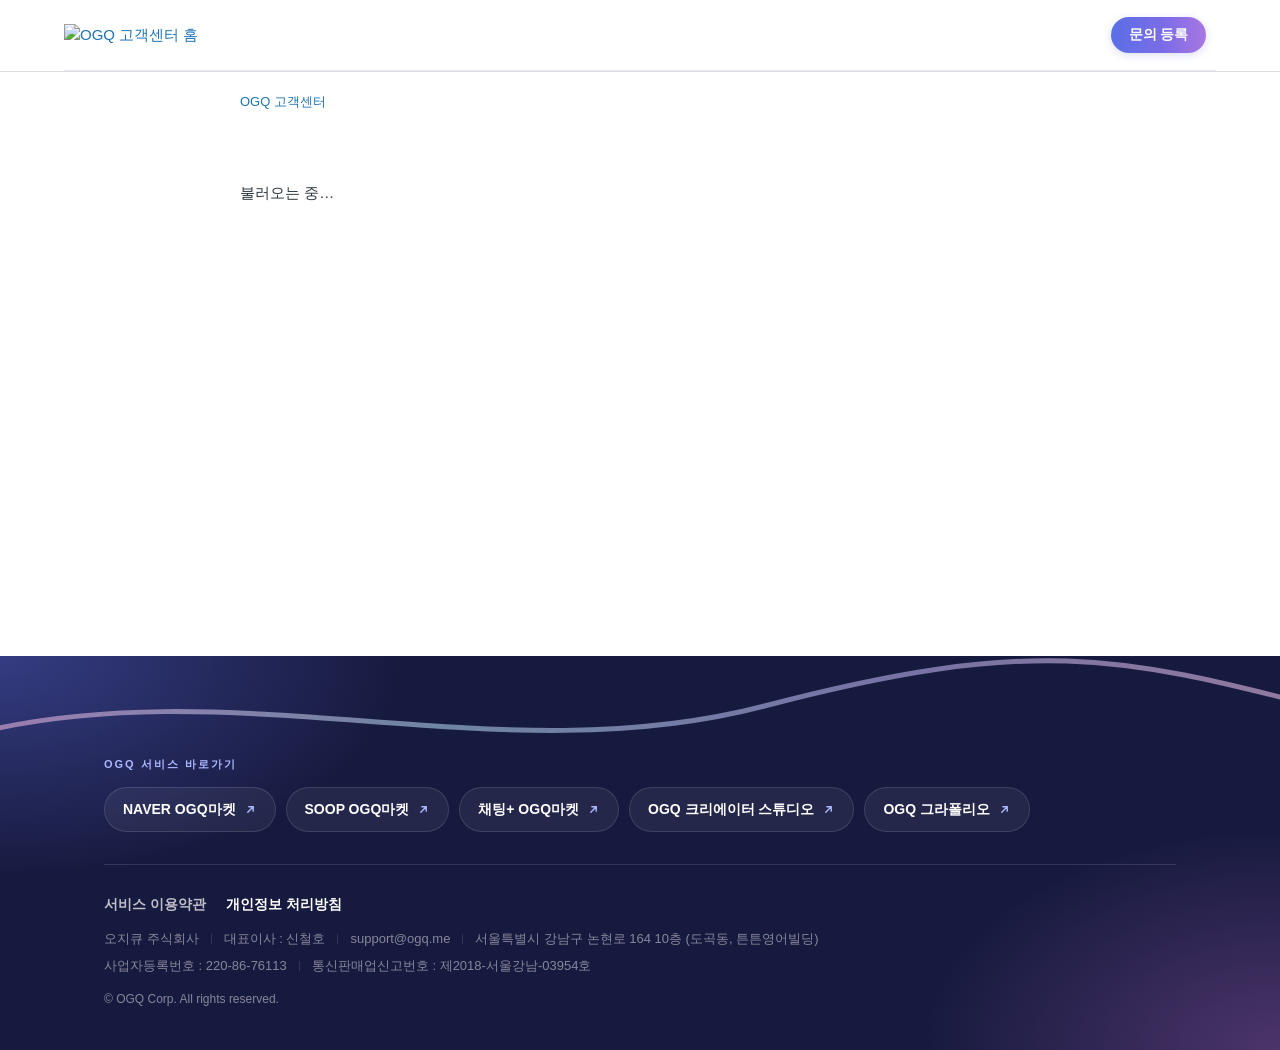
==== article.html @ b7482450 "문의 등록 버튼: 검은 테두리 제거, 로고 색 그라데이션 버튼으로" ====
<!doctype html>
<html dir="ltr" lang="ko">
<head>
<meta charset="utf-8">
<meta name="viewport" content="width=device-width, initial-scale=1.0">
<title>문서 – OGQ 고객센터</title>
<link rel="icon" type="image/png" href="assets/img/01K6CZ4G9TE6RBP58HR6H0S4BN.png">
<link rel="stylesheet" href="https://cdn.jsdelivr.net/gh/orioncactus/pretendard@v1.3.9/dist/web/variable/pretendardvariable.min.css">
<link rel="stylesheet" href="assets/theme.css?v=20261019a">
<link rel="stylesheet" href="assets/site.css">
</head>
<body class="" data-page="article">
<a class="skip-navigation" tabindex="1" href="#main-content">주 콘텐츠로 건너뛰기</a>
<header class="header">
  <div class="logo">
    <a title="홈" href="./">
      <img src="assets/img/ogq-logo-brand.png" alt="OGQ 고객센터 홈" />
      
    </a>
  </div>

  <div class="nav-wrapper-desktop">
    <nav class="user-nav" id="user-nav" aria-label="사용자 탐색">
      <ul class="user-nav-list"> <li></li> <li><a class="submit-a-request" href="request">문의 등록</a></li>
        
      </ul>
    </nav>
    
  </div>

  <div class="nav-wrapper-mobile">
    <button class="menu-button-mobile" aria-controls="user-nav-mobile" aria-expanded="false" aria-label="탐색 메뉴 토글">
      
      <svg xmlns="http://www.w3.org/2000/svg" width="16" height="16" focusable="false" viewBox="0 0 16 16" class="icon-menu">
        <path fill="none" stroke="currentColor" stroke-linecap="round" d="M1.5 3.5h13m-13 4h13m-13 4h13"/>
      </svg>
    </button>
    <nav class="menu-list-mobile" id="user-nav-mobile" aria-expanded="false">
      <ul class="menu-list-mobile-items"> <li class="item"><a class="submit-a-request" href="request">문의 등록</a></li> <li class="item"></li> <li class="nav-divider"></li>
        
      </ul>
    </nav>
  </div>

</header>
<main role="main">
<div class="container-divider"></div>
<div class="container">
<div class="sub-nav">
<nav aria-label="이동 경로"><ol class="breadcrumbs" id="crumbs"><li><a href="./">OGQ 고객센터</a></li></ol></nav>
</div>
<div class="article-container" id="article-container"><p class="kb-loading">불러오는 중…</p></div>
</div>
</main>
<footer class="footer ogq-foot">
  <svg class="ogq-foot__ribbon" viewBox="0 0 1440 120" preserveAspectRatio="none" aria-hidden="true">
    <defs>
      <linearGradient id="ogqFootIri" x1="0" y1="0" x2="1" y2="0">
        <stop offset="0" stop-color="#F6B8E0"></stop><stop offset=".35" stop-color="#B7DDF8"></stop>
        <stop offset=".7" stop-color="#C6BCF7"></stop><stop offset="1" stop-color="#F8C9EC"></stop>
      </linearGradient>
    </defs>
    <path d="M-40 80 C 260 10, 560 120, 860 50 S 1260 0, 1480 50" stroke="url(#ogqFootIri)" stroke-width="5" fill="none" stroke-linecap="round" opacity=".55"></path>
  </svg>
  <div class="footer-inner ogq-foot__inner">
    <div class="ogq-service-links ogq-foot__services">
      <p class="ogq-foot__label">OGQ 서비스 바로가기</p>
      <div class="ogq-links-list ogq-foot__chips">
        <a href="https://ogqmarket.naver.com/" target="_blank" rel="noopener">NAVER OGQ마켓<svg width="13" height="13" viewBox="0 0 24 24" fill="none" stroke="#AEB8FF" stroke-width="2.6" stroke-linecap="round" aria-hidden="true"><path d="M7 17L17 7M9 7h8v8"></path></svg></a>
        <a href="https://ogqmarket.sooplive.co.kr/" target="_blank" rel="noopener">SOOP OGQ마켓<svg width="13" height="13" viewBox="0 0 24 24" fill="none" stroke="#AEB8FF" stroke-width="2.6" stroke-linecap="round" aria-hidden="true"><path d="M7 17L17 7M9 7h8v8"></path></svg></a>
        <a href="https://chattingplus.ogq.me/" target="_blank" rel="noopener">채팅+ OGQ마켓<svg width="13" height="13" viewBox="0 0 24 24" fill="none" stroke="#AEB8FF" stroke-width="2.6" stroke-linecap="round" aria-hidden="true"><path d="M7 17L17 7M9 7h8v8"></path></svg></a>
        <a href="https://creators.ogq.me/" target="_blank" rel="noopener">OGQ 크리에이터 스튜디오<svg width="13" height="13" viewBox="0 0 24 24" fill="none" stroke="#AEB8FF" stroke-width="2.6" stroke-linecap="round" aria-hidden="true"><path d="M7 17L17 7M9 7h8v8"></path></svg></a>
        <a href="https://grafolio.ogq.me/" target="_blank" rel="noopener">OGQ 그라폴리오<svg width="13" height="13" viewBox="0 0 24 24" fill="none" stroke="#AEB8FF" stroke-width="2.6" stroke-linecap="round" aria-hidden="true"><path d="M7 17L17 7M9 7h8v8"></path></svg></a>
      </div>
    </div>
    <div class="ogq-company-info ogq-foot__bottom">
      <p class="ogq-policy-links ogq-foot__policy">
        <a href="category?id=62046929577753">서비스 이용약관</a>
        <a href="section?id=62047025291673"><b>개인정보 처리방침</b></a>
      </p>
      <ul class="ogq-foot__info">
        <li>오지큐 주식회사</li>
        <li>대표이사 : 신철호</li>
        <li>support@ogq.me</li>
        <li>서울특별시 강남구 논현로 164 10층 (도곡동, 튼튼영어빌딩)</li>
      </ul>
      <ul class="ogq-foot__info">
        <li>사업자등록번호 : 220-86-76113</li>
        <li>통신판매업신고번호 : 제2018-서울강남-03954호</li>
      </ul>
      <p class="ogq-foot__copy">© OGQ Corp. All rights reserved.</p>
    </div>
  </div>
</footer>

  
<div class="scroll-to-top" aria-label="맨 위로 이동"><svg viewBox="0 0 24 24"><path d="M12 4l-8 8h6v8h4v-8h6l-8-8z"/></svg></div>
<script src="config.js"></script>
<script src="assets/app.js?v=20261015b"></script>
</body>
</html>
---- assets/theme.css ----
/* OGQ 고객센터 테마 — 젠데스크 Copenhagen 테마 + OGQ 커스터마이징 (supportogq.zendesk.com 에서 옮김) */
@charset "UTF-8";
/***** Normalize.css *****/
/*! normalize.css v8.0.1 | MIT License | github.com/necolas/normalize.css */
html {
  line-height: 1.15;
  -webkit-text-size-adjust: 100%;
}

body {
  margin: 0;
}

main {
  display: block;
}

h1 {
  font-size: 2em;
  margin: 0.67em 0;
}

hr {
  box-sizing: content-box;
  height: 0;
  overflow: visible;
}

pre {
  font-family: monospace, monospace;
  font-size: 1em;
}

a {
  background-color: transparent;
}

abbr[title] {
  border-bottom: none;
  text-decoration: underline;
  text-decoration: underline dotted;
}

b,
strong {
  font-weight: bolder;
}

code,
kbd,
samp {
  font-family: monospace, monospace;
  font-size: 1em;
}

small {
  font-size: 80%;
}

sub,
sup {
  font-size: 75%;
  line-height: 0;
  position: relative;
  vertical-align: baseline;
}

sub {
  bottom: -0.25em;
}

sup {
  top: -0.5em;
}

img {
  border-style: none;
}

button,
input,
optgroup,
select,
textarea {
  font-family: inherit;
  font-size: 100%;
  line-height: 1.15;
  margin: 0;
}

button,
input {
  overflow: visible;
}

button,
select {
  text-transform: none;
}

button,
[type=button],
[type=reset],
[type=submit] {
  -webkit-appearance: button;
}

button::-moz-focus-inner,
[type=button]::-moz-focus-inner,
[type=reset]::-moz-focus-inner,
[type=submit]::-moz-focus-inner {
  border-style: none;
  padding: 0;
}

button:-moz-focusring,
[type=button]:-moz-focusring,
[type=reset]:-moz-focusring,
[type=submit]:-moz-focusring {
  outline: 1px dotted ButtonText;
}

fieldset {
  padding: 0.35em 0.75em 0.625em;
}

legend {
  box-sizing: border-box;
  color: inherit;
  display: table;
  max-width: 100%;
  padding: 0;
  white-space: normal;
}

progress {
  vertical-align: baseline;
}

textarea {
  overflow: auto;
}

[type=checkbox],
[type=radio] {
  box-sizing: border-box;
  padding: 0;
}

[type=number]::-webkit-inner-spin-button,
[type=number]::-webkit-outer-spin-button {
  height: auto;
}

[type=search] {
  -webkit-appearance: textfield;
  outline-offset: -2px;
}

[type=search]::-webkit-search-decoration {
  -webkit-appearance: none;
}

::-webkit-file-upload-button {
  -webkit-appearance: button;
  font: inherit;
}

details {
  display: block;
}

summary {
  display: list-item;
}

template {
  display: none;
}

[hidden] {
  display: none;
}

/***** Base *****/
* {
  box-sizing: border-box;
}

body {
  background-color: #FFFFFF;
  color: #2F3941;
  font-family: -apple-system, BlinkMacSystemFont, 'Segoe UI', Helvetica, Arial, sans-serif;
  font-size: 15px;
  line-height: 1.5;
  -webkit-font-smoothing: antialiased;
}
@media (min-width: 1024px) {
  body > main {
    min-height: 65vh;
  }
}

h1,
h2,
h3,
h4,
h5,
h6 {
  font-family: -apple-system, BlinkMacSystemFont, 'Segoe UI', Helvetica, Arial, sans-serif;
  margin-top: 0;
}

h1 {
  font-size: 32px;
}

h2 {
  font-size: 22px;
}

h3 {
  font-size: 18px;
  font-weight: 600;
}

h4 {
  font-size: 16px;
}

a {
  color: #1F73B7;
  text-decoration: none;
}
a:visited {
  color: #9358B0;
}
a:hover, a:active, a:focus {
  text-decoration: underline;
}

.hbs-form input,
.hbs-form textarea, .search input,
.search textarea {
  color: #000;
  font-size: 14px;
}
.hbs-form input, .search input {
  max-width: 100%;
  box-sizing: border-box;
  transition: border 0.12s ease-in-out;
  /* We use the :where selector to not increase the specificity of the selector */
}
.hbs-form input:where(:not([type=checkbox])), .search input:where(:not([type=checkbox])) {
  outline: none;
}
.hbs-form input:where(:not([type=checkbox])):focus, .search input:where(:not([type=checkbox])):focus {
  border: 1px solid #17494D;
}
.hbs-form input[disabled], .search input[disabled] {
  background-color: #ddd;
}
.hbs-form select, .search select {
  -webkit-appearance: none;
  -moz-appearance: none;
  background: url("data:image/svg+xml,%3C%3Fxml version='1.0' encoding='UTF-8'%3F%3E%3Csvg xmlns='http://www.w3.org/2000/svg' width='10' height='6' viewBox='0 0 10 6'%3E%3Cpath fill='%23CCC' d='M0 0h10L5 6 0 0z'/%3E%3C/svg%3E%0A") no-repeat #fff;
  background-position: right 10px center;
  border: 1px solid #87929D;
  border-radius: 4px;
  padding: 8px 30px 8px 10px;
  outline: none;
  color: #555;
  width: 100%;
}
.hbs-form select:focus, .search select:focus {
  border: 1px solid #17494D;
}
.hbs-form select::-ms-expand, .search select::-ms-expand {
  display: none;
}
.hbs-form textarea, .search textarea {
  border: 1px solid #87929D;
  border-radius: 2px;
  resize: vertical;
  width: 100%;
  outline: none;
  padding: 10px;
}
.hbs-form textarea:focus, .search textarea:focus {
  border: 1px solid #17494D;
}

.container {
  max-width: 1160px;
  margin: 0 auto;
  padding: 0 5%;
}
@media (min-width: 1160px) {
  .container {
    padding: 0;
    width: 90%;
  }
}

.container-divider {
  border-top: 1px solid #ddd;
  margin-bottom: 20px;
}

ul {
  list-style: none;
  margin: 0;
  padding: 0;
}

.error-page {
  max-width: 1160px;
  margin: 0 auto;
  padding: 0 5%;
}
@media (min-width: 1160px) {
  .error-page {
    padding: 0;
    width: 90%;
  }
}

.visibility-hidden {
  border: 0;
  clip: rect(0 0 0 0);
  -webkit-clip-path: inset(50%);
  clip-path: inset(50%);
  height: 1px;
  margin: -1px;
  overflow: hidden;
  padding: 0;
  position: absolute;
  width: 1px;
  white-space: nowrap;
}

/***** Buttons *****/
.button, .pagination-next-link, .pagination-prev-link, .pagination-first-link, .pagination-last-link, .subscriptions-subscribe button, .requests-table-toolbar .organization-subscribe button, .community-follow button, .article-subscribe button, .section-subscribe button, .split-button button {
  background-color: transparent;
  border: 1px solid #17494D;
  border-radius: 4px;
  color: #17494D;
  cursor: pointer;
  display: inline-block;
  font-size: 12px;
  line-height: 2.34;
  margin: 0;
  padding: 0 20px;
  text-align: center;
  transition: background-color 0.12s ease-in-out, border-color 0.12s ease-in-out, color 0.15s ease-in-out;
  user-select: none;
  white-space: nowrap;
  width: 100%;
  -webkit-touch-callout: none;
}
@media (min-width: 768px) {
  .button, .pagination-next-link, .pagination-prev-link, .pagination-first-link, .pagination-last-link, .subscriptions-subscribe button, .requests-table-toolbar .organization-subscribe button, .community-follow button, .article-subscribe button, .section-subscribe button, .split-button button {
    width: auto;
  }
}
.button:visited, .pagination-next-link:visited, .pagination-prev-link:visited, .pagination-first-link:visited, .pagination-last-link:visited, .subscriptions-subscribe button:visited, .requests-table-toolbar .organization-subscribe button:visited, .community-follow button:visited, .article-subscribe button:visited, .section-subscribe button:visited, .split-button button:visited {
  color: #17494D;
}
.button:hover, .pagination-next-link:hover, .pagination-prev-link:hover, .pagination-first-link:hover, .pagination-last-link:hover, .subscriptions-subscribe button:hover, .requests-table-toolbar .organization-subscribe button:hover, .community-follow button:hover, .article-subscribe button:hover, .section-subscribe button:hover, .split-button button:hover, .button:active, .pagination-next-link:active, .pagination-prev-link:active, .pagination-first-link:active, .pagination-last-link:active, .subscriptions-subscribe button:active, .requests-table-toolbar .organization-subscribe button:active, .community-follow button:active, .article-subscribe button:active, .section-subscribe button:active, .split-button button:active, .button:focus, .pagination-next-link:focus, .pagination-prev-link:focus, .pagination-first-link:focus, .pagination-last-link:focus, .subscriptions-subscribe button:focus, .requests-table-toolbar .organization-subscribe button:focus, .community-follow button:focus, .article-subscribe button:focus, .section-subscribe button:focus, .split-button button:focus, .button.button-primary, .button-primary.pagination-next-link, .button-primary.pagination-prev-link, .button-primary.pagination-first-link, .button-primary.pagination-last-link, .subscriptions-subscribe button.button-primary, .subscriptions-subscribe button[data-selected=true], .requests-table-toolbar .organization-subscribe button.button-primary, .requests-table-toolbar .organization-subscribe button[data-selected=true], .community-follow button.button-primary, .article-subscribe button.button-primary, .article-subscribe button[data-selected=true], .section-subscribe button.button-primary, .section-subscribe button[data-selected=true], .split-button button.button-primary {
  background-color: #17494D;
  color: #FFFFFF;
  text-decoration: none;
}
.button.button-primary:hover, .button-primary.pagination-next-link:hover, .button-primary.pagination-prev-link:hover, .button-primary.pagination-first-link:hover, .button-primary.pagination-last-link:hover, .subscriptions-subscribe button.button-primary:hover, .subscriptions-subscribe button[data-selected=true]:hover, .requests-table-toolbar .organization-subscribe button.button-primary:hover, .requests-table-toolbar .organization-subscribe button[data-selected=true]:hover, .community-follow button.button-primary:hover, .article-subscribe button.button-primary:hover, .article-subscribe button[data-selected=true]:hover, .section-subscribe button.button-primary:hover, .section-subscribe button[data-selected=true]:hover, .split-button button:hover, .button.button-primary:focus, .button-primary.pagination-next-link:focus, .button-primary.pagination-prev-link:focus, .button-primary.pagination-first-link:focus, .button-primary.pagination-last-link:focus, .subscriptions-subscribe button.button-primary:focus, .subscriptions-subscribe button[data-selected=true]:focus, .requests-table-toolbar .organization-subscribe button.button-primary:focus, .requests-table-toolbar .organization-subscribe button[data-selected=true]:focus, .community-follow button.button-primary:focus, .article-subscribe button.button-primary:focus, .article-subscribe button[data-selected=true]:focus, .section-subscribe button.button-primary:focus, .section-subscribe button[data-selected=true]:focus, .split-button button.button-primary:focus, .button.button-primary:active, .button-primary.pagination-next-link:active, .button-primary.pagination-prev-link:active, .button-primary.pagination-first-link:active, .button-primary.pagination-last-link:active, .subscriptions-subscribe button.button-primary:active, .subscriptions-subscribe button[data-selected=true]:active, .requests-table-toolbar .organization-subscribe button.button-primary:active, .requests-table-toolbar .organization-subscribe button[data-selected=true]:active, .community-follow button.button-primary:active, .article-subscribe button.button-primary:active, .article-subscribe button[data-selected=true]:active, .section-subscribe button.button-primary:active, .section-subscribe button[data-selected=true]:active, .split-button button.button-primary:active {
  background-color: #000;
  border-color: #000;
}
.button[data-disabled], [data-disabled].pagination-next-link, [data-disabled].pagination-prev-link, [data-disabled].pagination-first-link, [data-disabled].pagination-last-link, .subscriptions-subscribe button[data-disabled], .requests-table-toolbar .organization-subscribe button[data-disabled], .community-follow button[data-disabled], .article-subscribe button[data-disabled], .section-subscribe button[data-disabled], .split-button button[data-disabled] {
  cursor: default;
}

.button-large, .hbs-form input[type=submit] {
  cursor: pointer;
  background-color: #17494D;
  border: 0;
  border-radius: 4px;
  color: #FFFFFF;
  font-size: 14px;
  line-height: 2.72;
  min-width: 190px;
  padding: 0 1.9286em;
  width: 100%;
}
@media (min-width: 768px) {
  .button-large, .hbs-form input[type=submit] {
    width: auto;
  }
}
.button-large:visited, .hbs-form input[type=submit]:visited {
  color: #FFFFFF;
}
.button-large:hover, .button-large:active, .button-large:focus, .hbs-form input[type=submit]:hover, .hbs-form input[type=submit]:active, .hbs-form input[type=submit]:focus {
  background-color: #000;
}
.button-large[disabled], .hbs-form input[type=submit][disabled] {
  background-color: #ddd;
}

.button-secondary {
  color: #5a6d7c;
  border: 1px solid #87929D;
  background-color: transparent;
}
.button-secondary:visited {
  color: #5a6d7c;
}
.button-secondary:hover, .button-secondary:focus, .button-secondary:active {
  color: #2F3941;
  border: 1px solid #87929D;
  background-color: #f7f7f7;
}

/***** Split button *****/
.split-button {
  display: flex;
}

.split-button button {
  background-color: #17494D;
  border: 0;
  color: #FFFFFF;
  height: 32px;
  line-height: 16px;
  outline-color: #17494D;
}

[dir=rtl] .split-button button:not(:only-child):first-child {
  border-left: 1px solid #FFFFFF;
  border-top-left-radius: unset;
  border-bottom-left-radius: unset;
}
[dir=ltr] .split-button button:not(:only-child):first-child {
  border-right: 1px solid #FFFFFF;
  border-top-right-radius: unset;
  border-bottom-right-radius: unset;
}
.split-button button:not(:only-child):last-child {
  display: flex;
  justify-content: center;
  align-items: center;
  width: 26px;
  min-width: 26px;
  max-width: 26px;
  padding: 0;
}
[dir=rtl] .split-button button:not(:only-child):last-child {
  border-top-right-radius: unset;
  border-bottom-right-radius: unset;
}
[dir=ltr] .split-button button:not(:only-child):last-child {
  border-top-left-radius: unset;
  border-bottom-left-radius: unset;
}

/***** Tables *****/
.table {
  width: 100%;
  table-layout: fixed;
  border-collapse: collapse;
  border-spacing: 0;
}
@media (min-width: 768px) {
  .table {
    table-layout: auto;
  }
}
.table th,
.table th a {
  color: #5a6d7c;
  font-size: 13px;
  text-align: left;
}
[dir=rtl] .table th,
[dir=rtl] .table th a {
  text-align: right;
}
.table tr {
  border-bottom: 1px solid #ddd;
  display: block;
  padding: 20px 0;
}
@media (min-width: 768px) {
  .table tr {
    display: table-row;
  }
}
.table td {
  display: block;
}
@media (min-width: 768px) {
  .table td {
    display: table-cell;
  }
}
@media (min-width: 1024px) {
  .table td, .table th {
    padding: 20px 30px;
  }
}
@media (min-width: 768px) {
  .table td, .table th {
    padding: 10px 20px;
    height: 60px;
  }
}

/***** Forms *****/
.form {
  max-width: 650px;
}

.form-field ~ .form-field {
  margin-top: 25px;
}

.form-field label {
  display: block;
  font-size: 13px;
  margin-bottom: 5px;
}

.form-field input {
  border: 1px solid #87929D;
  border-radius: 4px;
  padding: 10px;
  width: 100%;
}
.form-field input:focus {
  border: 1px solid #17494D;
}

.form-field input[type=text] {
  border: 1px solid #87929D;
  border-radius: 4px;
}
.form-field input[type=text]:focus {
  border: 1px solid #17494D;
}

.form-field input[type=checkbox] {
  width: auto;
}

.form-field .nesty-input {
  border-radius: 4px;
  border: 1px solid #87929D;
  height: 40px;
  line-height: 40px;
  outline: none;
  vertical-align: middle;
}
.form-field .nesty-input:focus {
  border: 1px solid #17494D;
  text-decoration: none;
}

.form-field .hc-multiselect-toggle {
  border: 1px solid #87929D;
}

.form-field .hc-multiselect-toggle:focus {
  outline: none;
  border: 1px solid #17494D;
  text-decoration: none;
}

.form-field textarea {
  vertical-align: middle;
}

.form-field input[type=checkbox] + label {
  margin: 0 0 0 10px;
}

.form-field .optional {
  color: #5a6d7c;
  margin-left: 4px;
}

.form-field p {
  color: #5a6d7c;
  font-size: 12px;
  margin: 5px 0;
}

.form footer {
  margin-top: 40px;
  padding-top: 30px;
}

.form footer a {
  color: #5a6d7c;
  cursor: pointer;
  margin-right: 15px;
}

.form .suggestion-list {
  font-size: 13px;
  margin-top: 30px;
}
.form .suggestion-list label {
  border-bottom: 1px solid #ddd;
  display: block;
  padding-bottom: 5px;
}
.form .suggestion-list li {
  padding: 10px 0;
}
.form .suggestion-list li a:visited {
  color: #9358B0;
}

/***** Header *****/
.header {
  max-width: 1160px;
  margin: 0 auto;
  padding: 0 5%;
  position: relative;
  align-items: center;
  display: flex;
  height: 71px;
  justify-content: space-between;
}
@media (min-width: 1160px) {
  .header {
    padding: 0;
    width: 90%;
  }
}

.logo img {
  max-height: 37px;
  vertical-align: middle;
}

.logo span {
  margin: 0 10px;
  color: #17494D;
}

.logo a {
  display: inline-block;
}

.logo a:hover, .logo a:focus, .logo a:active {
  text-decoration: none;
}

.user-nav {
  display: inline-block;
  position: absolute;
  white-space: nowrap;
}
@media (min-width: 768px) {
  .user-nav {
    position: relative;
  }
}
.user-nav[aria-expanded=true] {
  background-color: #fff;
  box-shadow: 0 0 4px 0 rgba(0, 0, 0, 0.15), 0 4px 10px 0 rgba(0, 0, 0, 0.1);
  border: solid 1px #ddd;
  right: 0;
  left: 0;
  top: 71px;
  z-index: 1;
}
.user-nav[aria-expanded=true] > a {
  display: block;
  margin: 20px;
}
.user-nav[aria-expanded=true] > .user-nav-list li {
  display: block;
}
.user-nav[aria-expanded=true] > .user-nav-list a {
  display: block;
  margin: 20px;
}

.user-nav-list {
  display: block;
  list-style: none;
}
.user-nav-list > li {
  display: inline-block;
}

@media (max-width: 768px) {
  .nav-wrapper-desktop {
    display: none;
  }
}
@media (min-width: 768px) {
  .nav-wrapper-desktop {
    display: none;
  }
}
@media (min-width: 1024px) {
  .nav-wrapper-desktop {
    display: inline-block;
  }
}
.nav-wrapper-desktop a {
  border: 0;
  color: #1F73B7;
  display: none;
  font-size: 14px;
  padding: 0 20px 0 0;
  width: auto;
}
@media (min-width: 768px) {
  .nav-wrapper-desktop a {
    display: inline-block;
  }
}
[dir=rtl] .nav-wrapper-desktop a {
  padding: 0 0 0 20px;
}
.nav-wrapper-desktop a:hover, .nav-wrapper-desktop a:focus, .nav-wrapper-desktop a:active {
  background-color: transparent;
  color: #1F73B7;
  text-decoration: underline;
}

@media (min-width: 1024px) {
  .nav-wrapper-mobile {
    display: none;
  }
}
.nav-wrapper-mobile .menu-button-mobile {
  background: none;
  border: 0;
  width: auto;
  min-width: 71px;
  cursor: pointer;
}
.nav-wrapper-mobile .menu-button-mobile .icon-menu {
  padding: 7px;
  vertical-align: middle;
  width: 30px;
  height: 30px;
  border-radius: 50%;
}
.nav-wrapper-mobile .menu-button-mobile[aria-expanded=true] .icon-menu {
  background: #f3f3f3;
}
.nav-wrapper-mobile .menu-list-mobile {
  position: absolute;
  background-color: #fff;
  box-shadow: 0 10px 10px 0 rgba(0, 0, 0, 0.15);
  border-top: solid 1px #ddd;
  border-bottom: solid 1px #ddd;
  right: 0;
  left: 0;
  top: 71px;
  z-index: 2;
}
.nav-wrapper-mobile .menu-list-mobile[aria-expanded=false] {
  display: none;
}
.nav-wrapper-mobile .menu-list-mobile[aria-expanded=true] {
  display: block;
}
.nav-wrapper-mobile .menu-list-mobile-items .item {
  margin: 4px 0;
}
.nav-wrapper-mobile .menu-list-mobile-items li:empty:not(.nav-divider) {
  display: none;
}
.nav-wrapper-mobile .menu-list-mobile-items .nav-divider {
  border-bottom: 0.1px solid #ddd;
  padding: 0;
}
.nav-wrapper-mobile .menu-list-mobile-items .nav-divider:last-child {
  display: none;
}
.nav-wrapper-mobile .menu-list-mobile-items button {
  background: none;
  border: none;
  padding: 8px 24px;
  width: 100%;
  height: 100%;
  color: #2F3941;
  cursor: pointer;
  text-align: start;
}
.nav-wrapper-mobile .menu-list-mobile-items button:active, .nav-wrapper-mobile .menu-list-mobile-items button:focus, .nav-wrapper-mobile .menu-list-mobile-items button:hover {
  background-color: #f3f3f3;
  text-decoration: underline;
}
.nav-wrapper-mobile .menu-list-mobile-items a {
  display: block;
  padding: 8px 24px;
  width: 100%;
  height: 100%;
  color: #2F3941;
}
.nav-wrapper-mobile .menu-list-mobile-items a:active, .nav-wrapper-mobile .menu-list-mobile-items a:focus, .nav-wrapper-mobile .menu-list-mobile-items a:hover {
  background-color: #f3f3f3;
}
.nav-wrapper-mobile .menu-list-mobile-items .my-profile {
  display: flex;
  line-height: 1.5;
}
.nav-wrapper-mobile .menu-list-mobile-items .my-profile .my-profile-tooltip {
  font-size: 12px;
  color: #68737D;
}
.nav-wrapper-mobile .menu-list-mobile-items .menu-profile-avatar {
  height: 20px;
  width: 20px;
  border-radius: 50%;
  display: inline-block;
  margin-right: 8px;
  margin-top: 1px;
}
[dir=rtl] .nav-wrapper-mobile .menu-list-mobile-items .menu-profile-avatar {
  margin-right: 0;
  margin-left: 8px;
}

.skip-navigation {
  align-items: center;
  background-color: black;
  color: white;
  display: flex;
  font-size: 14px;
  justify-content: center;
  left: -999px;
  margin: 20px;
  padding: 20px;
  overflow: hidden;
  position: absolute;
  top: auto;
  z-index: -999;
}
[dir=rtl] .skip-navigation {
  left: initial;
  right: -999px;
}
.skip-navigation:focus, .skip-navigation:active {
  left: auto;
  overflow: auto;
  text-align: center;
  text-decoration: none;
  top: auto;
  z-index: 999;
}
[dir=rtl] .skip-navigation:focus, [dir=rtl] .skip-navigation:active {
  left: initial;
  right: auto;
}

#zd-modal-container ~ .skip-navigation {
  display: none;
}

/***** User info in header *****/
.user-info {
  display: inline-block;
}
.user-info .dropdown-toggle::after {
  display: none;
}
@media (min-width: 768px) {
  .user-info .dropdown-toggle::after {
    display: inline-block;
  }
}
.user-info > button {
  border: 0;
  color: #1F73B7;
  min-width: 0;
  padding: 0;
  white-space: nowrap;
}
.user-info > button:hover, .user-info > button:focus {
  color: #1F73B7;
  background-color: transparent;
}
.user-info > button::after {
  color: #1F73B7;
  padding-right: 15px;
}
[dir=rtl] .user-info > button::after {
  padding-left: 15px;
  padding-right: 0;
}

#user #user-name {
  display: none;
  font-size: 14px;
}
@media (min-width: 768px) {
  #user #user-name {
    display: inline-block;
  }
}
#user #user-name:hover {
  text-decoration: underline;
}

/***** User avatar *****/
.user-avatar {
  height: 25px;
  width: 25px;
  border-radius: 50%;
  display: inline-block;
  vertical-align: middle;
}

.avatar {
  display: inline-block;
  position: relative;
}
.avatar img {
  height: 40px;
  width: 40px;
}
.avatar .icon-agent {
  color: #17494D;
  border: 2px solid #fff;
  border-radius: 50%;
  bottom: -4px;
  background-color: #FFFFFF;
  font-size: 17px;
  height: 17px;
  line-height: 17px;
  position: absolute;
  right: -2px;
  text-align: center;
  width: 17px;
}

/***** Footer *****/
.footer {
  border-top: 1px solid #ddd;
  margin-top: 60px;
  padding: 30px 0;
}
.footer a {
  color: #5a6d7c;
}
.footer-inner {
  max-width: 1160px;
  margin: 0 auto;
  padding: 0 5%;
  display: flex;
  justify-content: space-between;
}
@media (min-width: 1160px) {
  .footer-inner {
    padding: 0;
    width: 90%;
  }
}
.footer-language-selector button {
  color: #5a6d7c;
  display: inline-block;
}

.powered-by-zendesk a,
.powered-by-zendesk a:visited {
  color: #5a6d7c;
}

/***** Breadcrumbs *****/
.breadcrumbs {
  margin: 0 0 15px 0;
  padding: 0;
  display: flex;
}
@media (min-width: 768px) {
  .breadcrumbs {
    margin: 0;
  }
}
.breadcrumbs li {
  color: #5a6d7c;
  font-size: 13px;
  max-width: 450px;
  overflow: hidden;
  text-overflow: ellipsis;
}
.breadcrumbs li + li::before {
  content: ">";
  margin: 0 4px;
}
.breadcrumbs li a:visited {
  color: #1F73B7;
}

/***** Search field *****/
.search-container {
  position: relative;
}

.search {
  border-color: #87929D;
  border-radius: 30px;
  border-style: solid;
  border-width: 1px;
  display: flex;
  position: relative;
  transition: border 0.12s ease-in-out;
}
.search:focus-within {
  border-color: #17494D;
}
.search input[type=search],
.search .clear-button {
  background-color: #fff;
  border-radius: 30px;
  border: none;
}
.search-full input[type=search], .search-full .clear-button {
  border-color: #fff;
}
.search input[type=search] {
  appearance: none;
  -webkit-appearance: none;
  box-sizing: border-box;
  color: #666;
  flex: 1 1 auto;
  height: 40px;
  width: 100%;
}
.search input[type=search]:focus {
  color: #555;
}
.search input[type=search]::-webkit-search-decoration, .search input[type=search]::-webkit-search-cancel-button, .search input[type=search]::-webkit-search-results-button, .search input[type=search]::-webkit-search-results-decoration {
  -webkit-appearance: none;
}
.search input[type=search]:-webkit-autofill, .search input[type=search]:-webkit-autofill:hover, .search input[type=search]:-webkit-autofill:focus {
  -webkit-box-shadow: 0 0 0 1000px #fff inset;
}
.search .clear-button {
  align-items: center;
  box-sizing: border-box;
  color: #777;
  cursor: pointer;
  display: none;
  flex: none;
  justify-content: center;
  padding: 0 15px;
}
.search .clear-button:hover {
  background-color: #17494D;
  color: #fff;
}
.search .clear-button:focus {
  outline: 0;
  box-shadow: 0 0 0 3px #17494D;
}
.search-has-value .clear-button {
  display: flex;
}

[dir=ltr] .search input[type=search] {
  padding-left: 40px;
  padding-right: 20px;
}
[dir=ltr] .search-has-value input[type=search] {
  border-bottom-right-radius: 0;
  border-top-right-radius: 0;
  border-right-color: transparent;
}
[dir=ltr] .search-has-value input[type=search]:focus {
  border-right-color: #17494D;
}
[dir=ltr] .search .clear-button {
  border-bottom-left-radius: 0;
  border-top-left-radius: 0;
  border-left-color: transparent;
}
[dir=ltr] .search .clear-button:focus {
  border-left-color: #17494D;
}

[dir=rtl] .search input[type=search] {
  padding-left: 20px;
  padding-right: 40px;
}
[dir=rtl] .search-has-value input[type=search] {
  border-bottom-left-radius: 0;
  border-top-left-radius: 0;
  border-left-color: transparent;
}
[dir=rtl] .search-has-value input[type=search]:focus {
  border-left-color: #17494D;
}
[dir=rtl] .search .clear-button {
  border-bottom-right-radius: 0;
  border-top-right-radius: 0;
  border-right-color: transparent;
}
[dir=rtl] .search .clear-button:focus {
  border-right-color: #17494D;
}

.search-icon {
  position: relative;
  top: 50%;
  transform: translateY(-50%);
  position: absolute;
  left: 15px;
  z-index: 1;
  width: 18px;
  height: 18px;
  color: #777;
  pointer-events: none;
}
[dir=rtl] .search-icon {
  left: auto;
  right: 15px;
}

/***** Hero component *****/
.hero {
  background-image: url(img/01K2H3C6PYMJTAKX016H388T8T.jpg);
  background-position: center;
  background-size: cover;
  height: 300px;
  padding: 0 20px;
  text-align: center;
  width: 100%;
}
.hero-inner {
  position: relative;
  top: 50%;
  transform: translateY(-50%);
  max-width: 610px;
  margin: 0 auto;
}

.page-header {
  display: flex;
  flex-direction: column;
  flex-wrap: wrap;
  justify-content: space-between;
  margin: 10px 0;
}
@media (min-width: 768px) {
  .page-header {
    align-items: baseline;
    flex-direction: row;
    flex-wrap: wrap;
    gap: 16px;
    margin: 0;
  }
}
.page-header .section-subscribe {
  flex-shrink: 0;
  margin-bottom: 10px;
}
@media (min-width: 768px) {
  .page-header .section-subscribe {
    margin-bottom: 0;
  }
}
.page-header h1 {
  flex-grow: 1;
  margin-bottom: 10px;
}
.page-header-description {
  font-style: italic;
  margin: 0 0 30px 0;
  word-break: break-word;
}
@media (min-width: 1024px) {
  .page-header-description {
    flex-basis: 100%;
  }
}
.page-header .icon-lock {
  height: 20px;
  width: 20px;
  position: relative;
  left: -5px;
  vertical-align: baseline;
}

.sub-nav {
  align-items: baseline;
  display: flex;
  flex-direction: column;
  flex-wrap: wrap;
  gap: 15px 30px;
  justify-content: space-between;
  margin-bottom: 55px;
}
@media (min-width: 768px) {
  .sub-nav {
    flex-direction: row;
  }
}
.sub-nav .breadcrumbs {
  margin: 0;
}
.sub-nav .search-container {
  max-width: 300px;
  width: 100%;
}
@media (min-width: 768px) {
  .sub-nav .search-container {
    flex: 0 1 300px;
  }
}
.sub-nav input[type=search]::after {
  font-size: 15px;
}

/***** Blocks *****/
/* Used in Homepage#categories and Community#topics */
.blocks-list {
  display: flex;
  flex-wrap: wrap;
  justify-content: flex-start;
  list-style: none;
  padding: 0;
}
@media (min-width: 768px) {
  .blocks-list {
    margin: 0 -15px;
  }
}
.blocks-item {
  border: 1px solid #17494D;
  border-radius: 4px;
  box-sizing: border-box;
  color: #17494D;
  display: flex;
  flex: 1 0 340px;
  margin: 0 0 30px;
  max-width: 100%;
  text-align: center;
}
@media (min-width: 768px) {
  .blocks-item {
    margin: 0 15px 30px;
  }
}
.blocks-item:hover, .blocks-item:focus, .blocks-item:active {
  background-color: #17494D;
}
.blocks-item:hover *, .blocks-item:focus *, .blocks-item:active * {
  color: #FFFFFF;
  text-decoration: none;
}
.blocks-item-internal {
  background-color: transparent;
  border: 1px solid #ddd;
}
.blocks-item-internal .icon-lock {
  height: 15px;
  width: 15px;
  bottom: 5px;
  position: relative;
}
.blocks-item-internal a {
  color: #2F3941;
}
.blocks-item-link {
  color: #17494D;
  padding: 20px 30px;
  display: flex;
  flex-direction: column;
  flex: 1;
  justify-content: center;
  border-radius: inherit;
}
.blocks-item-link:visited, .blocks-item-link:hover, .blocks-item-link:active {
  color: inherit;
  text-decoration: none;
}
.blocks-item-link:focus {
  outline: 0;
  box-shadow: 0 0 0 3px #17494D;
  text-decoration: none;
}
.blocks-item-title {
  margin-bottom: 0;
  font-size: 16px;
}
.blocks-item-description {
  margin: 0;
}
.blocks-item-description:not(:empty) {
  margin-top: 10px;
}

/***** Homepage *****/
.section {
  margin-bottom: 40px;
}
@media (min-width: 768px) {
  .section {
    margin-bottom: 60px;
  }
}

.home-section h2 {
  margin-bottom: 10px;
  text-align: center;
}

/***** Promoted articles *****/
.promoted-articles {
  display: flex;
  flex-direction: column;
  flex-wrap: wrap;
}
@media (min-width: 1024px) {
  .promoted-articles {
    flex-direction: row;
  }
}
.promoted-articles-item {
  flex: 1 0 auto;
}
@media (min-width: 1024px) {
  .promoted-articles-item {
    align-self: flex-end;
    flex: 0 0 auto;
    padding-right: 30px;
    width: 33%; /* Three columns on desktop */
  }
  [dir=rtl] .promoted-articles-item {
    padding: 0 0 0 30px;
  }
}
.promoted-articles-item:nth-child(3n) {
  padding-right: 0;
}
.promoted-articles-item a {
  display: block;
  border-bottom: 1px solid #ddd;
  padding: 15px 0;
}
.promoted-articles-item .icon-lock {
  vertical-align: baseline;
}
.promoted-articles-item:last-child a {
  border: 0;
}
@media (min-width: 1024px) {
  .promoted-articles-item:last-child a {
    border-bottom: 1px solid #ddd;
  }
}

/***** Community section in homepage *****/
.community {
  text-align: center;
}
.community-image {
  min-height: 300px;
  margin-top: 32px;
  background-image: url(img/01K2H3C7KNSM7TJ3XZNE91EZFD.jpg);
  background-position: center;
  background-repeat: no-repeat;
  max-width: 100%;
}
.community a {
  color: #1F73B7;
  text-decoration: underline;
}
.community a:visited {
  color: #9358B0;
}
.community a:hover, .community a:active, .community a:focus {
  color: #0F3554;
}

.community,
.activity {
  border-top: 1px solid #ddd;
  padding: 30px 0;
}

/***** Recent activity *****/
.recent-activity-header {
  margin-bottom: 10px;
  text-align: center;
}
.recent-activity-list {
  padding: 0;
}
.recent-activity-item {
  border-bottom: 1px solid #ddd;
  overflow: auto;
  padding: 20px 0;
}
.recent-activity-item h3 {
  margin: 0;
}
.recent-activity-item-parent {
  font-size: 16px;
  font-weight: 600;
}
.recent-activity-item-parent, .recent-activity-item-link {
  margin: 6px 0;
  display: inline-block;
  width: 100%;
}
@media (min-width: 768px) {
  .recent-activity-item-parent, .recent-activity-item-link {
    width: 70%;
    margin: 0;
  }
}
.recent-activity-item-link {
  font-size: 14px;
  overflow: hidden;
  text-overflow: ellipsis;
}
.recent-activity-item-meta {
  color: #2F3941;
  margin: 15px 0 0 0;
  float: none;
}
@media (min-width: 768px) {
  .recent-activity-item-meta {
    margin: 0;
    float: right;
  }
  [dir=rtl] .recent-activity-item-meta {
    float: left;
  }
}
.recent-activity-item-time, .recent-activity-item-comment {
  display: inline-block;
  font-size: 13px;
}
.recent-activity-item-comment {
  padding-left: 5px;
}
[dir=rtl] .recent-activity-item-comment {
  padding: 0 5px 0 0;
}
.recent-activity-item-comment::before {
  display: inline-block;
}
.recent-activity-controls {
  padding-top: 15px;
}
.recent-activity-controls a {
  color: #1F73B7;
  text-decoration: underline;
}
.recent-activity-controls a:visited {
  color: #9358B0;
}
.recent-activity-controls a:hover, .recent-activity-controls a:active, .recent-activity-controls a:focus {
  color: #0F3554;
}
.recent-activity-accessibility-label {
  border: 0;
  clip: rect(0 0 0 0);
  -webkit-clip-path: inset(50%);
  clip-path: inset(50%);
  height: 1px;
  margin: -1px;
  overflow: hidden;
  padding: 0;
  position: absolute;
  width: 1px;
  white-space: nowrap;
}
.recent-activity-comment-icon svg {
  vertical-align: middle;
  color: #17494D;
  width: 16px;
  height: 16px;
}
.recent-activity-comment-icon:after {
  content: attr(data-comment-count);
  margin-left: 3px;
}
[dir=rtl] .recent-activity-comment-icon:after {
  margin-left: 0;
  margin-right: 3px;
}

/***** Category pages *****/
.category-container {
  display: flex;
  justify-content: flex-end;
}
.category-content {
  flex: 1;
  max-width: 100%;
}
@media (min-width: 1024px) {
  .category-content {
    flex: 0 0 80%;
  }
}

.section-tree {
  display: flex;
  flex-direction: column;
  flex-wrap: wrap;
  justify-content: space-between;
}
@media (min-width: 768px) {
  .section-tree {
    flex-direction: row;
  }
}
.section-tree .section {
  flex: initial;
  max-width: 100%;
}
@media (min-width: 768px) {
  .section-tree .section {
    flex: 0 0 45%; /* Two columns for tablet and desktop. Leaving 5% separation between columns */
  }
}
.section-tree-title {
  margin-bottom: 0;
  font-size: 18px;
  font-weight: 600;
}
.section-tree-title a {
  color: #2F3941;
}
.section-tree .see-all-articles {
  display: block;
  padding: 15px 0;
}

.article-list-item {
  font-size: 16px;
  padding: 15px 0;
  text-overflow: ellipsis;
  overflow: hidden;
}
.article-list-item a {
  color: #2F3941;
}

.icon-star {
  color: #17494D;
  font-size: 18px;
}

/***** Section pages *****/
.section-container {
  display: flex;
  justify-content: flex-end;
}
.section-content {
  flex: 1;
  max-width: 100%;
}
@media (min-width: 1024px) {
  .section-content {
    flex: 0 0 80%;
  }
}
.section-list {
  margin: 40px 0;
}

.section-list-item {
  border-bottom: 1px solid #ddd;
  font-size: 16px;
  padding: 15px 0;
}
.section-list-item:first-child {
  border-top: 1px solid #ddd;
}
.section-list-item a {
  align-items: center;
  color: #2F3941;
  display: flex;
  justify-content: space-between;
}

.see-all-sections-trigger {
  cursor: pointer;
  display: block;
  padding: 15px;
  text-align: center;
}
.see-all-sections-trigger[aria-hidden=true] {
  display: none;
}

/***** Article *****/
.article {
  /*
  * The article grid is defined this way to optimize readability:
  * Sidebar | Content | Free space
  * 17%     | 66%     | 17%
  */
  flex: 1 0 auto;
}
@media (min-width: 1024px) {
  .article {
    flex: 1 0 66%;
    max-width: 66%;
    min-width: 640px;
    padding: 0 30px;
  }
}
.article-container {
  display: flex;
  flex-direction: column;
}
@media (min-width: 1024px) {
  .article-container {
    flex-direction: row;
  }
}
.article-header {
  align-items: flex-start;
  display: flex;
  flex-direction: column;
  flex-wrap: wrap;
  justify-content: space-between;
  margin-bottom: 40px;
  margin-top: 20px;
}
@media (min-width: 768px) {
  .article-header {
    flex-direction: row;
    margin-top: 0;
  }
}
.article-avatar {
  margin-right: 10px;
}
.article-author {
  margin-bottom: 10px;
}
.article-title {
  overflow: hidden;
  text-overflow: ellipsis;
  max-width: 100%;
}
@media (min-width: 768px) {
  .article-title {
    flex-basis: 100%; /* Take entire row */
  }
}
.article-title .icon-lock {
  position: relative;
  left: -5px;
  vertical-align: baseline;
}
.article [role=button] {
  flex-shrink: 0; /*Avoid collapsing elements in Safari (https://github.com/philipwalton/flexbugs#1-minimum-content-sizing-of-flex-items-not-honored)*/
  width: 100%;
}
@media (min-width: 768px) {
  .article [role=button] {
    width: auto;
  }
}
.article-info {
  max-width: 100%;
}
.article-meta {
  display: inline-block;
  vertical-align: middle;
}
.article-body {
  display: flow-root;
}
.article-body a {
  color: #1F73B7;
  text-decoration: underline;
}
.article-body a:visited {
  color: #9358B0;
}
.article-body a:hover, .article-body a:active, .article-body a:focus {
  color: #0F3554;
}
.article-body img {
  height: auto;
  max-width: 100%;
}
.article-body p > img.image-style-align-left {
  float: left;
  margin: 8px 20px 6px 0;
}
.article-body p > img.image-style-align-right {
  float: right;
  margin: 8px 0px 6px 20px;
}
.article-body p > img.image-style-block-align-right {
  margin-left: auto;
  margin-right: 0;
}
.article-body p > img.image-style-block-align-left {
  margin-left: 0;
  margin-right: auto;
}
.article-body figure.image {
  display: table;
  margin: 0 auto;
}
.article-body figure.image > img {
  display: block;
  width: 100%;
}
.article-body figure.image.image-style-align-left {
  float: left;
  margin: 8px 20px 6px 0;
}
.article-body figure.image.image-style-align-right {
  float: right;
  margin: 8px 0px 6px 20px;
}
.article-body figure.image.image-style-block-align-right {
  margin-left: auto;
  margin-right: 0;
}
.article-body figure.image.image-style-block-align-left {
  margin-left: 0;
  margin-right: auto;
}
.article-body figcaption {
  padding: 10px 0;
  font-size: 12px;
  text-align: center;
  background-color: #f2f2f2;
}
.article-body ul,
.article-body ol {
  padding-left: 20px;
  list-style-position: outside;
  margin: 20px 0 20px 20px;
}
[dir=rtl] .article-body ul,
[dir=rtl] .article-body ol {
  padding-right: 20px;
  padding-left: 0;
  margin-left: 0;
  margin-right: 20px;
}
.article-body ul > ul,
.article-body ol > ol,
.article-body ol > ul,
.article-body ul > ol,
.article-body li > ul,
.article-body li > ol {
  margin: 0;
}
.article-body ul {
  list-style-type: disc;
}
.article-body :not(pre) > code {
  background: #f7f7f7;
  border: 1px solid #ddd;
  border-radius: 3px;
  padding: 0 5px;
  margin: 0 2px;
}
.article-body pre {
  background: #f7f7f7;
  border: 1px solid #ddd;
  border-radius: 3px;
  padding: 10px 15px;
  overflow: auto;
  white-space: pre;
  direction: ltr;
}
.article-body blockquote {
  border-left: 1px solid #ddd;
  color: #5a6d7c;
  font-style: italic;
  padding: 0 15px;
}
.article-body > p:last-child {
  margin-bottom: 0;
}
.article-content {
  line-height: 1.6;
  margin: 40px 0;
  word-wrap: break-word;
}
.article-footer {
  align-items: center;
  display: flex;
  justify-content: space-between;
  padding-bottom: 20px;
}
.article-comment-count {
  color: #5a6d7c;
}
.article-comment-count:hover {
  text-decoration: none;
}
.article-comment-count-icon {
  vertical-align: middle;
  color: #17494D;
  width: 18px;
  height: 18px;
}
.article-sidebar {
  border-bottom: 1px solid #ddd;
  border-top: 1px solid #ddd;
  flex: 1 0 auto;
  margin-bottom: 20px;
  padding: 0;
}
@media (min-width: 1024px) {
  .article-sidebar {
    border: 0;
    flex: 0 0 17%;
    height: auto;
    max-width: 17%;
  }
}
.article-relatives {
  border-top: 1px solid #ddd;
  display: flex;
  flex-direction: column;
  padding: 20px 0;
}
@media (min-width: 768px) {
  .article-relatives {
    flex-direction: row;
  }
}
.article-relatives > * {
  flex: 1 0 50%;
  min-width: 50%;
  overflow-wrap: break-word;
  margin-right: 0;
}
.article-relatives > *:last-child {
  padding: 0;
}
@media (min-width: 768px) {
  .article-relatives > * {
    padding-right: 20px;
  }
}
.article-votes {
  border-top: 1px solid #ddd;
  padding: 30px 0;
  text-align: center;
}
.article-votes-question {
  font-size: 15px;
  font-weight: normal;
  margin-bottom: 0;
}
.article-vote {
  margin: 10px 5px;
  min-width: 90px;
  width: auto;
}
.article-more-questions {
  margin: 10px 0 20px;
  text-align: center;
}
.article-more-questions a {
  color: #1F73B7;
  text-decoration: underline;
}
.article-more-questions a:visited {
  color: #9358B0;
}
.article-more-questions a:hover, .article-more-questions a:active, .article-more-questions a:focus {
  color: #0F3554;
}
.article-return-to-top {
  border-top: 1px solid #87929D;
}
@media (min-width: 1024px) {
  .article-return-to-top {
    display: none;
  }
}
.article-return-to-top a {
  color: #2F3941;
  display: block;
  padding: 20px 0;
}
.article-return-to-top a:hover, .article-return-to-top a:focus {
  text-decoration: none;
}
.article-return-to-top-icon {
  transform: rotate(0.5turn);
}
.article td > p:first-child,
.article th > p:first-child {
  margin-top: 0;
}
.article td > p:last-child,
.article th > p:last-child {
  margin-bottom: 0;
}

.sidenav-title {
  font-size: 15px;
  position: relative;
  font-weight: 600;
}
.sidenav-item {
  display: block;
  margin-top: 10px;
  margin-bottom: 16px;
  overflow: hidden;
  text-overflow: ellipsis;
}

.recent-articles li,
.related-articles li {
  margin-bottom: 15px;
}

/***** Attachments *****/
/* Styles attachments inside posts, articles and comments */
.attachments .attachment-item {
  padding-left: 20px;
  position: relative;
  margin-bottom: 10px;
}
.attachments .attachment-item:last-child {
  margin-bottom: 0;
}
.attachments .attachment-item .attachment-icon {
  color: #2F3941;
  left: 0;
  position: absolute;
  top: 5px;
}
[dir=rtl] .attachments .attachment-item {
  padding-left: 0;
  padding-right: 20px;
}
[dir=rtl] .attachments .attachment-item .attachment-icon {
  left: auto;
  right: 0;
}

.upload-dropzone span {
  color: #5a6d7c;
}

/***** Social share links *****/
.share {
  padding: 0;
  white-space: nowrap;
}

.share li, .share a {
  display: inline-block;
}

.share li {
  height: 25px;
  width: 25px;
}

.share a {
  color: #5a6d7c;
}
.share a:hover {
  text-decoration: none;
  color: #17494D;
}
.share a svg {
  height: 18px;
  width: 18px;
  display: block;
}

/***** Comments *****/
/* Styles comments inside articles, posts and requests */
.comment {
  border-bottom: 1px solid #ddd;
  padding: 20px 0;
}
.comment-heading, .recent-articles-title,
.related-articles-title {
  margin-bottom: 5px;
  margin-top: 0;
  font-size: 18px;
  font-weight: 600;
}
.comment-overview {
  border-bottom: 1px solid #ddd;
  border-top: 1px solid #ddd;
  padding: 20px 0;
}
.comment-overview p {
  margin-top: 0;
}
.comment-callout {
  color: #5a6d7c;
  display: inline-block;
  font-size: 13px;
  margin-bottom: 0;
}
.comment-callout a {
  color: #1F73B7;
  text-decoration: underline;
}
.comment-callout a:visited {
  color: #9358B0;
}
.comment-callout a:hover, .comment-callout a:active, .comment-callout a:focus {
  color: #0F3554;
}
.comment-sorter {
  display: inline-block;
  float: right;
}
.comment-sorter .dropdown-toggle {
  color: #5a6d7c;
  font-size: 13px;
}
[dir=rtl] .comment-sorter {
  float: left;
}
.comment-wrapper {
  display: flex;
  position: relative;
}
.comment-wrapper.comment-official {
  border: 1px solid #17494D;
  padding: 40px 20px 20px;
}
@media (min-width: 768px) {
  .comment-wrapper.comment-official {
    padding-top: 20px;
  }
}
.comment-info {
  min-width: 0;
  padding-right: 20px;
  width: 100%;
}
[dir=rtl] .comment-info {
  padding-right: 0;
  padding-left: 20px;
}
.comment-author {
  align-items: flex-end;
  display: flex;
  flex-wrap: wrap;
  margin-bottom: 20px;
}
@media (min-width: 768px) {
  .comment-author {
    justify-content: space-between;
  }
}
.comment-avatar {
  margin-right: 10px;
}
[dir=rtl] .comment-avatar {
  margin-left: 10px;
  margin-right: 0;
}
.comment-meta {
  flex: 1 1 auto;
}
.comment-labels {
  flex-basis: 100%;
}
@media (min-width: 768px) {
  .comment-labels {
    flex-basis: auto;
  }
}
.comment .status-label:not(.status-label-official) {
  margin-top: 10px;
}
@media (min-width: 768px) {
  .comment .status-label:not(.status-label-official) {
    margin-top: 0;
  }
}
.comment-form {
  display: flex;
  padding-top: 30px;
  word-wrap: break-word;
}
.comment-container {
  width: 100%;
}
.comment-form-controls {
  display: none;
  margin-top: 10px;
  text-align: left;
}
@media (min-width: 768px) {
  [dir=ltr] .comment-form-controls {
    text-align: right;
  }
}
.comment-form-controls input[type=submit] {
  margin-top: 15px;
}
@media (min-width: 1024px) {
  .comment-form-controls input[type=submit] {
    margin-left: 15px;
  }
  [dir=rtl] .comment-form-controls input[type=submit] {
    margin-left: 0;
    margin-right: 15px;
  }
}
.comment-form-controls input[type=checkbox] {
  margin-right: 5px;
}
.comment-form-controls input[type=checkbox] [dir=rtl] {
  margin-left: 5px;
}
.comment-ccs {
  display: none;
}
.comment-ccs + textarea {
  margin-top: 10px;
}
.comment-attachments {
  margin-top: 10px;
}
.comment-attachments a {
  color: #17494D;
}
.comment-body {
  -moz-hyphens: auto;
  -ms-hyphens: auto;
  -webkit-hyphens: auto;
  word-break: break-word;
  word-wrap: break-word;
  display: flow-root;
  font-family: -apple-system, BlinkMacSystemFont, 'Segoe UI', Helvetica, Arial, sans-serif;
  line-height: 1.6;
  overflow-x: auto;
}
.comment-body a {
  color: #1F73B7;
  text-decoration: underline;
}
.comment-body a:visited {
  color: #9358B0;
}
.comment-body a:hover, .comment-body a:active, .comment-body a:focus {
  color: #0F3554;
}
.comment-body img {
  height: auto;
  max-width: 100%;
}
.comment-body p > img.image-style-align-left {
  float: left;
  margin: 8px 20px 6px 0;
}
.comment-body p > img.image-style-align-right {
  float: right;
  margin: 8px 0px 6px 20px;
}
.comment-body p > img.image-style-block-align-right {
  margin-left: auto;
  margin-right: 0;
}
.comment-body p > img.image-style-block-align-left {
  margin-left: 0;
  margin-right: auto;
}
.comment-body figure.image {
  display: table;
  margin: 0 auto;
}
.comment-body figure.image > img {
  display: block;
  width: 100%;
}
.comment-body figure.image.image-style-align-left {
  float: left;
  margin: 8px 20px 6px 0;
}
.comment-body figure.image.image-style-align-right {
  float: right;
  margin: 8px 0px 6px 20px;
}
.comment-body figure.image.image-style-block-align-right {
  margin-left: auto;
  margin-right: 0;
}
.comment-body figure.image.image-style-block-align-left {
  margin-left: 0;
  margin-right: auto;
}
.comment-body figcaption {
  padding: 10px 0;
  font-size: 12px;
  text-align: center;
  background-color: #f2f2f2;
}
.comment-body ul,
.comment-body ol {
  padding-left: 20px;
  list-style-position: outside;
  margin: 20px 0 20px 20px;
}
[dir=rtl] .comment-body ul,
[dir=rtl] .comment-body ol {
  padding-right: 20px;
  padding-left: 0;
  margin-left: 0;
  margin-right: 20px;
}
.comment-body ul > ul,
.comment-body ol > ol,
.comment-body ol > ul,
.comment-body ul > ol,
.comment-body li > ul,
.comment-body li > ol {
  margin: 0;
}
.comment-body ul {
  list-style-type: disc;
}
.comment-body :not(pre) > code {
  background: #f7f7f7;
  border: 1px solid #ddd;
  border-radius: 3px;
  padding: 0 5px;
  margin: 0 2px;
}
.comment-body pre {
  background: #f7f7f7;
  border: 1px solid #ddd;
  border-radius: 3px;
  padding: 10px 15px;
  overflow: auto;
  white-space: pre;
  direction: ltr;
}
.comment-body blockquote {
  border-left: 1px solid #ddd;
  color: #5a6d7c;
  font-style: italic;
  padding: 0 15px;
}
.comment-mark-as-solved {
  display: inline-block;
}

/***** Vote *****/
/* Used in article comments, post comments and post */
.vote {
  display: flex;
  flex-direction: column;
  text-align: center;
}
.vote a:active, .vote a:hover, .vote a:focus {
  text-decoration: none;
}

.vote-sum {
  color: #5a6d7c;
  display: block;
  margin: 3px 0;
}
[dir=rtl] .vote-sum {
  direction: ltr;
  unicode-bidi: bidi-override;
}

.vote-up svg {
  transform: scale(1, -1);
}

.vote-up:hover,
.vote-down:hover {
  color: #17494D;
}

.vote-up, .vote-down {
  -webkit-appearance: none;
  -moz-appearance: none;
  appearance: none;
  background-color: transparent;
  border: none;
  color: #5a6d7c;
  cursor: pointer;
  min-height: 35px;
  min-width: 35px;
  display: flex;
  align-items: center;
  justify-content: center;
}

.vote-voted {
  color: #17494D;
}

.vote-voted:hover {
  color: #000;
}

/***** Actions *****/
/* Styles admin and en user actions(edit, delete, change status) in comments and posts */
.actions {
  text-align: center;
  flex-shrink: 0; /*Avoid collapsing elements in Safari*/
}
.actions button {
  -webkit-appearance: none;
  -moz-appearance: none;
  appearance: none;
  background-color: transparent;
  border: none;
  cursor: pointer;
  min-height: 35px;
  min-width: 35px;
  display: flex;
  align-items: center;
  justify-content: center;
}

/***** Community *****/
.community-hero {
  background-image: url(img/01K2H3C74T7P8KSANTVYK8NKVW.jpg);
  margin-bottom: 10px;
}
.community-footer {
  padding-top: 50px;
  text-align: center;
}
.community-footer-title {
  font-size: 16px;
  margin-bottom: 20px;
}
.community-featured-posts .title {
  font-size: 18px;
  font-weight: 600;
}
.community-featured-posts, .community-activity {
  padding-top: 40px;
  width: 100%;
}
.community-header {
  margin-bottom: 30px;
}
.community-header .title {
  margin-bottom: 0;
  font-size: 16px;
}

.post-to-community {
  margin-top: 10px;
}
@media (min-width: 768px) {
  .post-to-community {
    margin: 0;
  }
}

/* Community topics grid */
.topics {
  max-width: none;
  width: 100%;
}
.topics-item .meta-group {
  justify-content: center;
  margin-top: 20px;
}

/* Community topic page */
.topic-header {
  border-bottom: 1px solid #ddd;
  font-size: 13px;
}
@media (min-width: 768px) {
  .topic-header {
    padding-bottom: 10px;
  }
}
.topic-header .dropdown {
  display: block;
  border-top: 1px solid #ddd;
  padding: 10px 0;
}
@media (min-width: 768px) {
  .topic-header .dropdown {
    border-top: 0;
    display: inline-block;
    margin-right: 20px;
    padding: 0;
  }
}

.no-posts-with-filter {
  margin-top: 20px;
  margin-bottom: 20px;
}

/* Topic, post and user follow button */
.community-follow {
  margin-bottom: 10px;
  width: 100%;
}
@media (min-width: 768px) {
  .community-follow {
    margin-bottom: 0;
    width: auto;
  }
}
.community-follow button {
  line-height: 30px;
  padding: 0 10px 0 15px;
  position: relative;
  width: 100%;
}
@media (min-width: 768px) {
  .community-follow button {
    width: auto;
  }
}
.community-follow button:hover {
  background-color: #17494D;
}
.community-follow button:hover::after, .community-follow button:focus::after {
  border-color: #FFFFFF;
  color: #FFFFFF;
}
.community-follow button[data-selected=true] {
  background-color: #17494D;
  color: #FFFFFF;
}
.community-follow button[data-selected=true]::after {
  border-left: 1px solid #FFFFFF;
  color: #FFFFFF;
}
.community-follow button[data-selected=true]:hover {
  background-color: #000;
  border-color: #000;
}
.community-follow button::after {
  border-left: 1px solid #17494D;
  content: attr(data-follower-count);
  color: #17494D;
  display: inline-block;
  font-family: -apple-system, BlinkMacSystemFont, 'Segoe UI', Helvetica, Arial, sans-serif;
  margin-left: 15px;
  padding-left: 10px;
  position: absolute;
  right: 10px;
}
@media (min-width: 768px) {
  .community-follow button::after {
    position: static;
  }
}
[dir=rtl] .community-follow button::after {
  border-left: 0;
  border-right: 1px solid #17494D;
  margin: 0 10px 0 0;
  padding: 0 10px 0 0;
}

/***** Striped list *****/
/* Used in community posts list and requests list */
.striped-list {
  padding: 0;
}
.striped-list-item {
  align-items: flex-start;
  border-bottom: 1px solid #ddd;
  display: flex;
  flex-direction: column;
  justify-content: flex-end;
  padding: 20px 0;
}
@media (min-width: 768px) {
  .striped-list-item {
    align-items: center;
    flex-direction: row;
  }
}
.striped-list-info {
  flex: 2;
}
.striped-list-title {
  color: #1F73B7;
  margin-bottom: 10px;
  margin-right: 5px;
}
.striped-list-title:hover, .striped-list-title:focus, .striped-list-title:active {
  text-decoration: underline;
}
.striped-list-title:visited {
  color: #9358B0;
}
.striped-list .meta-group {
  margin: 5px 0;
}
.striped-list-count {
  color: #5a6d7c;
  font-size: 13px;
  justify-content: flex-start;
  text-transform: capitalize;
}
@media (min-width: 768px) {
  .striped-list-count {
    display: flex;
    flex: 1;
    justify-content: space-around;
  }
}
.striped-list-count-item::after {
  content: "·";
  display: inline-block;
  padding: 0 5px;
}
@media (min-width: 768px) {
  .striped-list-count-item::after {
    display: none;
  }
}
.striped-list-count-item:last-child::after {
  display: none;
}
.striped-list-number {
  text-align: center;
}
@media (min-width: 768px) {
  .striped-list-number {
    color: #2F3941;
    display: block;
  }
}

/***** Status labels *****/
/* Styles labels used in posts, articles and requests */
.status-label {
  background-color: #038153;
  border-radius: 4px;
  color: #fff;
  font-size: 12px;
  font-weight: 600;
  margin-right: 2px;
  padding: 3px 10px;
  vertical-align: middle;
  white-space: nowrap;
  display: inline-block;
}
.status-label:hover, .status-label:active, .status-label:focus {
  text-decoration: none;
}
.status-label-pinned, .status-label-featured, .status-label-official {
  background-color: #17494D;
}
.status-label-official {
  border-radius: 0;
  margin-right: 0;
  position: absolute;
  right: 0;
  text-align: center;
  top: 0;
  width: 100%;
}
@media (min-width: 768px) {
  .status-label-official {
    border-radius: 0 0 4px 4px;
    right: 30px;
    width: auto;
  }
}
[dir=rtl] .status-label-official {
  left: 30px;
  right: auto;
}
.status-label-not-planned, .status-label-closed {
  background-color: #e9ebed;
  color: #5a6d7c;
}
.status-label-pending, .status-label-pending-moderation {
  background-color: #1f73b7;
  text-align: center;
}
.status-label-open {
  background-color: #c72a1c;
}
.status-label-solved {
  background-color: #68737d;
}
.status-label-new {
  background-color: #ffb648;
  color: #703b15;
}
.status-label-hold {
  background-color: #000;
}
.status-label-request {
  max-width: 100%;
  white-space: nowrap;
  overflow: hidden;
  text-overflow: ellipsis;
}
@media (max-width: 768px) {
  .status-label-request {
    max-width: 150px;
  }
}

/***** Post *****/
/*
* The post grid is defined this way:
* Content | Sidebar
* 70%     | 30%
*/
.post {
  flex: 1;
  margin-bottom: 10px;
}
@media (min-width: 1024px) {
  .post {
    flex: 1 0 70%;
    max-width: 70%;
  }
}
.post-container {
  display: flex;
  flex-direction: column;
}
@media (min-width: 1024px) {
  .post-container {
    flex-direction: row;
  }
}
.post-header {
  align-items: center;
  display: flex;
  flex-direction: column;
  justify-content: space-between;
  margin-bottom: 10px;
}
@media (min-width: 768px) {
  .post-header {
    align-items: baseline;
    flex-direction: row;
  }
}
.post-header .status-label {
  vertical-align: super;
}
.post-title {
  margin-bottom: 20px;
  width: 100%;
}
@media (min-width: 768px) {
  .post-title {
    margin-bottom: 0;
    padding-right: 10px;
  }
}
.post-title h1 {
  display: inline;
  vertical-align: middle;
}
@media (min-width: 768px) {
  .post-title h1 {
    margin-right: 5px;
  }
}
.post-author {
  align-items: flex-start;
  display: flex;
  justify-content: space-between;
}
.post-avatar {
  margin-bottom: 30px;
}
.post-content {
  font-family: -apple-system, BlinkMacSystemFont, 'Segoe UI', Helvetica, Arial, sans-serif;
  line-height: 1.6;
  word-break: break-word;
}
.post-info-container {
  display: flex;
  margin-bottom: 40px;
}
.post-info {
  min-width: 0;
  padding-right: 20px;
  width: 100%;
}
[dir=rtl] .post-info {
  padding-right: 0;
  padding-left: 20px;
}
.post-meta {
  display: inline-block;
  flex: 1;
  margin-left: 10px;
  vertical-align: middle;
}
[dir=rtl] .post-meta {
  margin-left: 0;
  margin-right: 10px;
}
.post-body {
  display: flow-root;
}
.post-body a {
  color: #1F73B7;
  text-decoration: underline;
}
.post-body a:visited {
  color: #9358B0;
}
.post-body a:hover, .post-body a:active, .post-body a:focus {
  color: #0F3554;
}
.post-body img {
  height: auto;
  max-width: 100%;
}
.post-body p > img.image-style-align-left {
  float: left;
  margin: 8px 20px 6px 0;
}
.post-body p > img.image-style-align-right {
  float: right;
  margin: 8px 0px 6px 20px;
}
.post-body p > img.image-style-block-align-right {
  margin-left: auto;
  margin-right: 0;
}
.post-body p > img.image-style-block-align-left {
  margin-left: 0;
  margin-right: auto;
}
.post-body figure.image {
  display: table;
  margin: 0 auto;
}
.post-body figure.image > img {
  display: block;
  width: 100%;
}
.post-body figure.image.image-style-align-left {
  float: left;
  margin: 8px 20px 6px 0;
}
.post-body figure.image.image-style-align-right {
  float: right;
  margin: 8px 0px 6px 20px;
}
.post-body figure.image.image-style-block-align-right {
  margin-left: auto;
  margin-right: 0;
}
.post-body figure.image.image-style-block-align-left {
  margin-left: 0;
  margin-right: auto;
}
.post-body figcaption {
  padding: 10px 0;
  font-size: 12px;
  text-align: center;
  background-color: #f2f2f2;
}
.post-body ul,
.post-body ol {
  padding-left: 20px;
  list-style-position: outside;
  margin: 20px 0 20px 20px;
}
[dir=rtl] .post-body ul,
[dir=rtl] .post-body ol {
  padding-right: 20px;
  padding-left: 0;
  margin-left: 0;
  margin-right: 20px;
}
.post-body ul > ul,
.post-body ol > ol,
.post-body ol > ul,
.post-body ul > ol,
.post-body li > ul,
.post-body li > ol {
  margin: 0;
}
.post-body ul {
  list-style-type: disc;
}
.post-body :not(pre) > code {
  background: #f7f7f7;
  border: 1px solid #ddd;
  border-radius: 3px;
  padding: 0 5px;
  margin: 0 2px;
}
.post-body pre {
  background: #f7f7f7;
  border: 1px solid #ddd;
  border-radius: 3px;
  padding: 10px 15px;
  overflow: auto;
  white-space: pre;
  direction: ltr;
}
.post-body blockquote {
  border-left: 1px solid #ddd;
  color: #5a6d7c;
  font-style: italic;
  padding: 0 15px;
}
.post-footer {
  align-items: center;
  display: flex;
  justify-content: space-between;
  padding-bottom: 20px;
}
.post-comment-count {
  color: #5a6d7c;
}
.post-comment-count:hover {
  text-decoration: none;
}
.post-comment-count .icon-comments {
  color: #17494D;
  display: inline-block;
  width: 18px;
  height: 18px;
  margin: 5px;
  vertical-align: middle;
}
.post-sidebar {
  border-top: 1px solid #ddd;
  flex: 1;
  padding: 30px 0;
  text-align: center;
}
@media (min-width: 1024px) {
  .post-sidebar {
    border: 0;
    flex: 1 0 30%;
    padding: 0 0 0 50px;
    text-align: initial;
  }
  [dir=rtl] .post-sidebar {
    padding: 0 50px 0 0;
  }
}
.post-sidebar-title {
  font-size: 18px;
  font-weight: 600;
}
.post-comments {
  margin-bottom: 20px;
}
@media (min-width: 1024px) {
  .post-comments {
    margin-bottom: 0;
  }
}

/***** Community Badges *****/
/* Styles labels used next to the authors of article comments, community posts, and community comments */
.community-badge-title {
  background-color: #04444d;
  border-radius: 4px;
  color: #fff;
  font-size: 12px;
  font-weight: 600;
  padding: 0px 8px;
  vertical-align: top;
  white-space: nowrap;
  display: inline-block;
  line-height: 18px;
  vertical-align: middle;
}

.community-badge-titles {
  display: inline;
}

.community-badge-achievement {
  display: block;
  height: 16px;
  white-space: nowrap;
  width: 16px;
}
.community-badge-achievement img {
  width: 100%;
  height: 100%;
}

.community-badge-achievements {
  display: flex;
}

.community-badge-achievements-rest {
  font-size: 12px;
  font-weight: 600;
  line-height: 20px;
  text-align: center;
  vertical-align: top;
}

.community-badge {
  margin: 2px;
}

.profile-info .community-badge-title {
  padding: 2px 8px;
  line-height: 20px;
}
.profile-info .community-badge-achievement {
  height: 40px;
  width: 40px;
}
.profile-info .community-badge-achievements-rest {
  line-height: 40px;
  font-size: 20px;
}

/* Navigation element that collapses on mobile */
.collapsible-nav {
  flex-direction: column;
  font-size: 14px;
  position: relative;
}
@media (min-width: 768px) {
  .collapsible-nav {
    flex-direction: row;
  }
}

.collapsible-nav-border {
  border-bottom: 1px solid #ddd;
  border-top: 1px solid #ddd;
}
@media (min-width: 768px) {
  .collapsible-nav-border {
    border-top: 0;
  }
}

.collapsible-nav-toggle {
  top: 22.5px;
  transform: translateY(-50%);
  position: absolute;
  right: 0;
  padding: 0;
  border: 0;
  background: none;
  width: 25px;
  height: 25px;
  border-radius: 50%;
}
@media (min-width: 768px) {
  .collapsible-nav-toggle {
    display: none;
  }
}
[dir=rtl] .collapsible-nav-toggle {
  left: 0;
  right: auto;
}
.collapsible-nav-toggle-icon {
  display: none;
}
.collapsible-nav-toggle[aria-expanded=false] .chevron-icon {
  display: inline-block;
}
.collapsible-nav-toggle[aria-expanded=true] .x-icon {
  display: inline-block;
}
.collapsible-nav-toggle:focus {
  outline: none;
  border: 1px solid #17494D;
}

.collapsible-nav-list {
  display: flex;
  flex-direction: column;
}
@media (min-width: 768px) {
  .collapsible-nav-list {
    flex-direction: row;
  }
}
.collapsible-nav-list li {
  color: #2F3941;
  line-height: 45px;
  order: 1;
}
@media (min-width: 768px) {
  .collapsible-nav-list li {
    line-height: normal;
    margin-right: 30px;
  }
  [dir=rtl] .collapsible-nav-list li {
    margin-left: 30px;
    margin-right: 0;
  }
  .collapsible-nav-list li a {
    text-decoration: none;
    padding: 15px 0;
  }
}
.collapsible-nav-list li a {
  color: #2F3941;
  display: block;
}
@media (min-width: 768px) {
  .collapsible-nav-list li:hover {
    border-bottom: 4px solid #ddd;
  }
  .collapsible-nav-list li:hover a:not([aria-current=page]) {
    padding: 15px 0 11px 0;
    text-decoration: none;
  }
}
.collapsible-nav-list li:not([aria-selected=true]),
.collapsible-nav-list li:not(.current) {
  display: none;
}
@media (min-width: 768px) {
  .collapsible-nav-list li:not([aria-selected=true]),
  .collapsible-nav-list li:not(.current) {
    display: block;
  }
}
@media (min-width: 768px) {
  .collapsible-nav-list li[aria-selected=true] {
    padding: 15px 0 11px 0;
  }
}
.collapsible-nav-list li[aria-selected=true],
.collapsible-nav-list li.current {
  order: 0;
  position: relative;
}
@media (min-width: 768px) {
  .collapsible-nav-list li[aria-selected=true],
  .collapsible-nav-list li.current {
    border-bottom: 4px solid #17494D;
    order: 1;
  }
}
.collapsible-nav-list li[aria-selected=true] a,
.collapsible-nav-list li.current a {
  color: #2F3941;
}

.collapsible-nav[aria-expanded=true] li:not([aria-selected=true]),
.collapsible-nav[aria-expanded=true] li:not(.current) {
  display: block;
}

/* Sidebar navigation that collapses on mobile */
.collapsible-sidebar {
  flex: 1;
  max-height: 45px;
  overflow: hidden;
  padding: 10px 0;
  position: relative;
}
@media (min-width: 1024px) {
  .collapsible-sidebar {
    max-height: none;
    padding: 0;
  }
}
.collapsible-sidebar-title {
  margin-top: 0;
}
.collapsible-sidebar-toggle {
  position: absolute;
  top: 22.5px;
  transform: translateY(-50%);
  right: 0;
  padding: 0;
  border: 0;
  background: none;
  width: 25px;
  height: 25px;
  border-radius: 50%;
}
@media (min-width: 1024px) {
  .collapsible-sidebar-toggle {
    display: none;
  }
}
[dir=rtl] .collapsible-sidebar-toggle {
  left: 0;
  right: auto;
}
.collapsible-sidebar-toggle-icon {
  display: none;
}
.collapsible-sidebar-toggle[aria-expanded=false] .chevron-icon {
  display: inline-block;
}
.collapsible-sidebar-toggle[aria-expanded=true] .x-icon {
  display: inline-block;
}
.collapsible-sidebar-toggle:focus {
  outline: none;
  border: 1px solid #17494D;
}
.collapsible-sidebar-body {
  display: none;
}
@media (min-width: 1024px) {
  .collapsible-sidebar-body {
    display: block;
  }
}
.collapsible-sidebar[aria-expanded=true] {
  max-height: none;
}
.collapsible-sidebar[aria-expanded=true] .collapsible-sidebar-body {
  display: block;
}

/***** My activities *****/
.my-activities-nav {
  background-color: #f2f2f2;
  margin-bottom: 20px;
}
.my-activities-sub-nav {
  margin-bottom: 30px;
}
.my-activities-table .striped-list-title { /* My activities tables */
  display: block;
  margin-bottom: 10px;
  max-width: 350px;
  white-space: normal;
}
@media (min-width: 1024px) {
  .my-activities-table .striped-list-title {
    margin-bottom: 0;
    max-width: 500px;
    min-width: 350px;
    overflow: hidden;
    text-overflow: ellipsis;
    white-space: nowrap;
  }
}
.my-activities-table thead {
  display: none;
}
@media (min-width: 768px) {
  .my-activities-table thead {
    display: table-header-group;
  }
}
.my-activities-table th:first-child,
.my-activities-table td:first-child {
  padding-left: 0;
}
@media (min-width: 1024px) {
  .my-activities-table th:first-child,
  .my-activities-table td:first-child {
    width: 500px;
  }
}
.my-activities-table th:last-child,
.my-activities-table td:last-child {
  padding-right: 0;
}
.my-activities-table td:not(:first-child) {
  display: none;
}
@media (min-width: 768px) {
  .my-activities-table td:not(:first-child) {
    display: table-cell;
  }
}

/* Requests table */
.requests-search {
  width: 100%;
}
.requests-table-toolbar {
  align-items: flex-end;
  display: flex;
  flex-direction: column;
}
@media (min-width: 768px) {
  .requests-table-toolbar {
    flex-direction: row;
  }
}
.requests-table-toolbar .search {
  flex: 1;
  width: 100%;
}
.requests-table-toolbar .request-table-filter {
  width: 100%;
}
@media (min-width: 768px) {
  .requests-table-toolbar .request-table-filter {
    width: auto;
  }
}
.requests-table-toolbar .request-filter {
  display: block;
}
@media (min-width: 768px) {
  .requests-table-toolbar .request-filter {
    margin: 0 0 0 30px;
  }
  [dir=rtl] .requests-table-toolbar .request-filter {
    margin: 0 30px 0 0;
  }
}
.requests-table-toolbar .request-filter-label {
  font-size: 13px;
  margin-top: 30px;
}
@media (min-width: 768px) {
  .requests-table-toolbar .request-filter-label {
    margin-top: 0;
  }
}
.requests-table-toolbar select {
  max-height: 40px;
  margin-bottom: 30px;
  width: 100%;
}
@media (min-width: 768px) {
  .requests-table-toolbar select {
    margin-bottom: 0;
    max-width: 300px;
    width: auto;
  }
}
@media (min-width: 768px) {
  .requests-table-toolbar .organization-subscribe {
    margin-left: 10px;
  }
  [dir=rtl] .requests-table-toolbar .organization-subscribe {
    margin: 0 10px 0 0;
  }
}
.requests-table-toolbar .organization-subscribe button {
  line-height: 40px;
  max-height: 40px;
  padding: 0 20px;
}
.requests-table-toolbar + .requests-search-info {
  margin-top: 15px;
}
.requests-table-toolbar + .requests-search-info.meta-data::after {
  content: "";
  margin: 0;
}
.requests-table-toolbar + .requests-search-info + .requests {
  margin-top: 20px;
}
.requests-table-toolbar + .requests {
  margin-top: 40px;
}
.requests .requests-table-meta {
  display: block;
}
@media (min-width: 768px) {
  .requests .requests-table-meta {
    display: none;
  }
}
.requests .requests-table thead {
  display: none;
}
@media (min-width: 768px) {
  .requests .requests-table thead {
    display: table-header-group;
  }
}
.requests .requests-table-info {
  display: block;
}
@media (min-width: 768px) {
  .requests .requests-table-info {
    display: table-cell;
    vertical-align: middle;
    width: auto;
  }
}
.requests .requests-table .requests-link {
  position: relative;
}
.requests .requests-table .requests-sort-symbol {
  position: absolute;
  left: calc(100% + 3px);
  bottom: 0;
  font-size: 10px;
}

/* Following table */
@media (min-width: 768px) {
  .subscriptions-subscribe button {
    width: auto;
  }
}
.subscriptions-table td:last-child {
  display: block;
}
@media (min-width: 768px) {
  .subscriptions-table td:last-child {
    display: table-cell;
  }
}
.subscriptions-table td:first-child {
  display: flex;
  align-items: center;
}
.subscriptions-table .user-avatar {
  margin-right: 10px;
}
.subscriptions .striped-list-title {
  display: inline-block;
  vertical-align: middle;
}

/* Contributions table */
.contributions-table td:last-child {
  color: #5a6d7c;
  font-size: 13px;
}
@media (min-width: 768px) {
  .contributions-table td:last-child {
    color: inherit;
    font-size: inherit;
    font-weight: inherit;
  }
}

.no-activities {
  color: #5a6d7c;
}

/***** Request *****/
.request-container {
  display: flex;
  flex-direction: column;
  flex-wrap: wrap;
  justify-content: space-between;
}
@media (min-width: 1024px) {
  .request-container {
    align-items: flex-start;
    flex-direction: row;
  }
}
.request-container .comment-container {
  min-width: 0;
}
.request-breadcrumbs {
  margin-bottom: 40px;
}
@media (min-width: 1024px) {
  .request-breadcrumbs {
    margin-bottom: 60px;
  }
}
.request-main {
  flex: 1 0 auto;
  order: 1;
}
.request-main .comment-fields, .request-main .request-submit-comment {
  display: none;
}
.request-main .comment-fields.shown {
  display: block;
}
.request-main .request-submit-comment.shown {
  display: inline;
}
@media (min-width: 1024px) {
  .request-main {
    flex: 0 0 66%;
    order: 0;
    min-width: 0;
  }
}
.request-main .comment-form-controls {
  display: block;
}
.request-main .comment-ccs {
  display: block;
}
.request-main .comment-show-container {
  border-radius: 2px;
  border: 1px solid #ddd;
  color: #5a6d7c;
  text-align: inherit;
  padding: 8px 25px;
  width: 100%;
}
.request-main .comment-show-container.hidden {
  display: none;
}
.request-main .form-field.comment-ccs > ul {
  border-bottom-left-radius: 0;
  border-bottom-right-radius: 0;
  border-bottom: 0;
}
.request-main .form-field.comment-ccs > ul[data-hc-focus=true] {
  border: 1px solid #17494D;
}
.request-main .form-field.comment-ccs > input[type=text] {
  border-bottom-left-radius: 0;
  border-bottom-right-radius: 0;
  border-bottom: 0;
}
.request-main .comment-ccs + textarea {
  border-top-left-radius: 0;
  border-top-right-radius: 0;
  margin-top: 0;
}
.request-main .comment-ccs + textarea:focus {
  border-top: 1px solid #17494D;
}
.request-main input#mark_as_solved {
  display: none;
}
.request-title {
  width: 100%;
}
@media (min-width: 1024px) {
  .request-title {
    border-bottom: 1px solid #ddd;
    margin-bottom: 0;
    max-width: 66%;
    padding-bottom: 20px;
  }
}
.request-sidebar {
  border-bottom: 1px solid #ddd;
  border-top: 1px solid #ddd;
  flex: 1 0 auto;
  order: 0;
}
@media (min-width: 1024px) {
  .request-sidebar {
    background-color: #f7f7f7;
    border: 0;
    font-size: 13px;
    flex: 0 0 auto;
    padding: 0 20px;
    width: 30%;
  }
}
.request-sidebar h2 {
  font-size: 15px;
  font-weight: 600;
  position: relative;
}
@media (min-width: 1024px) {
  .request-sidebar h2 {
    display: none;
  }
}
.request-details {
  border-bottom: 1px solid #ddd;
  font-size: 0;
  margin: 0;
  padding-bottom: 20px;
}
.request-details:last-child {
  border: 0;
}
.request-details dt, .request-details dd {
  display: inline-block;
  vertical-align: top;
  font-size: 13px;
  margin: 20px 0 0 0;
}
.request-details dd {
  padding: 0 10px;
  width: 60%;
}
.request-details dd::after {
  content: "\a";
  white-space: pre;
}
.request-details dt {
  line-break: strict;
  color: #5a6d7c;
  width: 40%;
}
.request-details .request-collaborators {
  display: inline-block;
}
.request-attachments dt, .request-attachments dd {
  width: 100%;
}
.request-attachments dd {
  margin: 10px 0 0 0;
}
.request-form textarea {
  min-height: 120px;
}
.request-follow-up {
  padding-top: 20px;
}

/***** Pagination *****/
.pagination {
  margin: 20px 0;
  text-align: center;
}
.pagination-next, .pagination-prev, .pagination-first, .pagination-last {
  display: inline-block;
}
.pagination-first-link, .pagination-last-link {
  padding: 0 10px;
}
.pagination-first-text, .pagination-last-text {
  border: 0;
  clip: rect(0 0 0 0);
  -webkit-clip-path: inset(50%);
  clip-path: inset(50%);
  height: 1px;
  margin: -1px;
  overflow: hidden;
  padding: 0;
  position: absolute;
  width: 1px;
  white-space: nowrap;
}
.pagination-next-link {
  padding-right: 10px;
}
.pagination-next-text {
  margin-right: 10px;
}
[dir=rtl] .pagination-next-link {
  padding-left: 10px;
}
[dir=rtl] .pagination-next-text {
  margin-left: 10px;
}
.pagination-prev-link {
  padding-left: 10px;
}
.pagination-prev-text {
  margin-left: 10px;
}
[dir=rtl] .pagination-prev-link {
  padding-right: 10px;
}
[dir=rtl] .pagination-prev-text {
  margin-right: 10px;
}

/***** Metadata *****/
.meta-group {
  display: block;
}

.meta-group-opposite {
  float: right;
}

[dir=rtl] .meta-group-opposite {
  float: left;
}

.meta-group * {
  display: inline;
}

.meta-data {
  color: #5a6d7c;
  font-size: 13px;
}
.meta-data:not(:last-child)::after {
  content: "·";
  margin: 0 5px;
}

/* User Profiles */
.profile-header {
  padding: 30px 0;
  background-color: #f7f7f7;
}

.profile-header .container {
  display: flex;
  flex-wrap: wrap;
}
@media (min-width: 768px) {
  .profile-header .container {
    flex-wrap: nowrap;
  }
}

.profile-header .profile-info {
  flex-basis: 100%;
  display: flex;
  flex-wrap: wrap;
  min-width: 0;
}

.profile-avatar {
  position: relative;
  line-height: 0;
  align-self: center;
  margin-right: 10px;
}
[dir=rtl] .profile-avatar {
  margin-left: 10px;
  margin-right: 0;
}

.profile-avatar .user-avatar {
  width: 80px;
  height: 80px;
}

.profile-avatar .icon-agent {
  bottom: 0;
  right: 0;
}

.profile-header .basic-info {
  -moz-hyphens: auto;
  -ms-hyphens: auto;
  -webkit-hyphens: auto;
  word-break: break-word;
  word-wrap: break-word;
  display: flex;
  flex-direction: column;
  justify-content: center;
  flex-grow: 1;
  flex-basis: 0;
  min-width: 0;
}
.profile-header .basic-info .name {
  margin: 0;
  line-height: 25px;
  vertical-align: middle;
  display: inline;
}

.profile-header .options {
  display: flex;
  flex-basis: 100%;
  margin-top: 12px;
  align-items: flex-start;
  flex-wrap: wrap;
}
@media (min-width: 768px) {
  .profile-header .options {
    flex-wrap: nowrap;
    flex-basis: auto;
    margin-top: 0;
    margin-left: 10px;
  }
  [dir=rtl] .profile-header .options {
    margin-left: 0;
    margin-right: 10px;
  }
  .profile-header .options > :not(:last-child) {
    margin-bottom: 0;
    margin-right: 10px;
  }
  [dir=rtl] .profile-header .options > :not(:last-child) {
    margin-left: 10px;
    margin-right: 0;
  }
}

.user-profile-actions {
  width: 100%;
  margin-bottom: 15px;
}

.profile-header .description {
  -moz-hyphens: auto;
  -ms-hyphens: auto;
  -webkit-hyphens: auto;
  word-break: break-word;
  word-wrap: break-word;
  margin: 15px 0;
  flex-basis: 100%;
}

.profile-stats {
  font-size: 13px;
  display: flex;
  flex-direction: column;
  flex-basis: 100%;
}

.profile-stats .stat {
  display: flex;
  margin-bottom: 10px;
}

.profile-stats .stat-label {
  color: #5a6d7c;
  flex: 0 0 100px;
  margin-right: 10px;
}
[dir=rtl] .profile-stats .stat-label {
  margin-left: 10px;
  margin-right: 0;
}

.profile-stats-activity {
  border-top: solid 1px #ddd;
  margin-top: 15px;
}
@media (min-width: 768px) {
  .profile-stats-activity {
    border-top: 0;
    flex-direction: row;
  }
}

@media (min-width: 768px) {
  .profile-stats-activity .stat {
    flex-direction: column;
  }
}

.profile-stats-activity .stat:first-child {
  margin-top: 10px;
}
@media (min-width: 768px) {
  .profile-stats-activity .stat:first-child {
    margin-top: 0;
  }
}

@media (min-width: 768px) {
  .profile-stats-activity .stat:not(:last-child) {
    margin-right: 40px;
  }
  [dir=rtl] .profile-stats-activity .stat:not(:last-child) {
    margin-left: 40px;
    margin-right: 0;
  }
}

@media (min-width: 768px) {
  .profile-stats-activity .stat-label {
    flex: 0 1 auto;
  }
}

.profile-stats-counters {
  border-bottom: solid 1px #ddd;
}
@media (min-width: 768px) {
  .profile-stats-counters {
    flex: 0 0 200px;
    border-bottom: 0;
    margin-left: 40px;
  }
  [dir=rtl] .profile-stats-counters {
    margin-left: 0;
    margin-right: 40px;
  }
}
@media (min-width: 1024px) {
  .profile-stats-counters {
    flex: 0 0 270px;
    margin-left: 60px;
  }
  [dir=rtl] .profile-stats-counters {
    margin-right: 60px;
    margin-left: 0;
  }
}

@media (min-width: 768px) {
  .profile-stats-counters .stat {
    flex-direction: column;
  }
}
@media (min-width: 1024px) {
  .profile-stats-counters .stat {
    flex-direction: row;
  }
}

@media (min-width: 768px) {
  .profile-stats-counters .stat:not(:last-child) {
    margin-bottom: 15px;
  }
}

@media (min-width: 768px) {
  .profile-stats-counters .stat-label {
    flex: 0 1 auto;
  }
}
@media (min-width: 1024px) {
  .profile-stats-counters .stat-label {
    flex: 0 0 100px;
  }
}

.profile-private-badge {
  flex-basis: 100%;
  border: solid 1px #17494D;
  border-radius: 4px;
  color: #17494D;
  padding: 5px 20px;
  font-size: 12px;
  text-align: center;
}
.profile-private-badge .profile-private-icon {
  margin-left: 5px;
  line-height: 15px;
}
@media (min-width: 768px) {
  .profile-private-badge {
    flex-basis: auto;
  }
}

.profile-nav {
  background-color: #f2f2f2;
  margin-bottom: 37px;
}

.profile-section {
  width: 100%;
}
@media (min-width: 1024px) {
  .profile-section {
    width: calc(100% - 330px);
  }
}

.profile-section-header {
  display: flex;
  flex-wrap: wrap;
}

.profile-section-title {
  flex-basis: 100%;
  margin-bottom: 0;
}

.profile-section-description {
  flex-basis: 100%;
  padding: 10px 0;
  color: #5a6d7c;
  font-size: 13px;
  white-space: nowrap;
  overflow: hidden;
  text-overflow: ellipsis;
}
@media (min-width: 768px) {
  .profile-section-description {
    flex: 1 0 50%;
    padding-bottom: 0;
  }
}

.profile-section-sorter {
  flex-basis: 100%;
  border-top: solid 1px #eee;
  font-size: 13px;
}
.profile-section-sorter .dropdown-toggle {
  padding: 10px 0;
  width: 100%;
}
.profile-section-sorter .dropdown-toggle::after {
  position: absolute;
  right: 0;
}
[dir=rtl] .profile-section-sorter .dropdown-toggle::after {
  left: 0;
  right: initial;
}
@media (min-width: 768px) {
  .profile-section-sorter .dropdown-toggle::after {
    position: relative;
  }
}
@media (min-width: 768px) {
  .profile-section-sorter {
    flex: 0 1 auto;
    padding-top: 0;
    border-top: 0;
    margin-left: 20px;
  }
  [dir=rtl] .profile-section-sorter {
    margin-left: 0;
    margin-right: 20px;
  }
}

.profile-badges-items {
  margin-top: 25px;
}
.profile-badges-item {
  border-top: 1px solid #ddd;
  display: flex;
  flex: 1;
  flex-direction: row;
  justify-content: flex-start;
  padding: 27px 12px;
}
.profile-badges-item > div {
  padding-right: 12px;
  padding-left: 12px;
}
.profile-badges-item-image {
  height: 40px;
  width: 40px;
  margin-right: 12px;
}
.profile-badges-item-image img {
  max-height: 40px;
}
[dir=rtl] .profile-badges-item-image {
  margin-left: 12px;
  margin-right: 0;
}
.profile-badges-item-title, .profile-badges-item-metadata-title {
  font-size: 15px;
  margin-bottom: 10px;
}
.profile-badges-item-title {
  font-weight: 600;
}
.profile-badges-item-description, .profile-badges-item-metadata-description {
  color: #5a6d7c;
  font-size: 13px;
  margin: 0;
}
.profile-badges-item-metadata {
  margin-left: auto;
  text-align: right;
}
[dir=rtl] .profile-badges-item-metadata {
  margin-left: 0;
  margin-right: auto;
  text-align: left;
}

.profile-contribution {
  -moz-hyphens: auto;
  -ms-hyphens: auto;
  -webkit-hyphens: auto;
  word-break: break-word;
  word-wrap: break-word;
  padding: 20px 0;
  position: relative;
}

.profile-contribution-header {
  margin-bottom: 5px;
}

.profile-contribution-title {
  margin: 0 0 5px 0;
  display: inline;
  line-height: 21px;
  font-size: 15px;
  vertical-align: middle;
}

.profile-contribution-body {
  margin: 10px 0;
}

.profile-contribution-list > .profile-contribution {
  border-top: 1px solid #eee;
}
@media (min-width: 768px) {
  .profile-contribution-list > .profile-contribution {
    padding-left: 30px;
  }
  [dir=rtl] .profile-contribution-list > .profile-contribution {
    padding-right: 30px;
    padding-left: 0;
  }
}

.profile-contribution-list > .profile-contribution:last-child {
  border-bottom: 1px solid #eee;
}

.profile-contribution-icon {
  left: 0;
  position: absolute;
  color: #ccc;
  line-height: 25px;
}
[dir=rtl] .profile-contribution-icon {
  right: 0;
}
.profile-contribution-icon svg {
  vertical-align: middle;
}

.profile-contribution-list .profile-contribution-header {
  margin-left: 30px;
}
[dir=rtl] .profile-contribution-list .profile-contribution-header {
  padding-right: 30px;
  padding-left: 0;
}
@media (min-width: 768px) {
  .profile-contribution-list .profile-contribution-header {
    margin-left: 0;
  }
  [dir=rtl] .profile-contribution-list .profile-contribution-header {
    padding-right: 0;
  }
}

.profile-comments .profile-contribution-breadcrumbs {
  margin-left: 30px;
}
[dir=rtl] .profile-comments .profile-contribution-breadcrumbs {
  padding-right: 30px;
  padding-left: 0;
}
@media (min-width: 768px) {
  .profile-comments .profile-contribution-breadcrumbs {
    margin-left: 0;
  }
  [dir=rtl] .profile-comments .profile-contribution-breadcrumbs {
    padding-right: 0;
  }
}

.profile-section .no-activity,
.profile-section .private-activity {
  display: block;
  margin-top: 40px;
  color: #999;
}

.private-activity-icon {
  margin-right: 10px;
}
[dir=rtl] .private-activity-icon {
  margin-right: 0;
  margin-left: 10px;
}

.profile-activity-list {
  margin-top: 25px;
}

.profile-activity {
  position: relative;
  padding-bottom: 30px;
}
@media (min-width: 768px) {
  .profile-activity {
    padding-left: 20px;
  }
  [dir=rtl] .profile-activity {
    padding-right: 20px;
    padding-left: 0;
  }
}

@media (min-width: 768px) {
  .profile-activity:not(:last-child) {
    border-left: 1px solid #ddd;
  }
  [dir=rtl] .profile-activity:not(:last-child) {
    border-left: 0;
    border-right: 1px solid #ddd;
  }
}

.profile-activity-header {
  display: flex;
  align-items: center;
  margin-left: 35px;
}
[dir=rtl] .profile-activity-header {
  margin-left: 0;
  margin-right: 35px;
}
@media (min-width: 768px) {
  .profile-activity-header {
    margin-left: 0;
  }
  [dir=rtl] .profile-activity-header {
    margin-right: 0;
  }
}

.profile-activity-header .user-avatar {
  width: 40px;
  height: 40px;
  margin-right: 10px;
  min-width: 40px;
  align-self: flex-start;
}
[dir=rtl] .profile-activity-header .user-avatar {
  margin-left: 10px;
  margin-right: 0;
}

.profile-activity-description {
  -moz-hyphens: auto;
  -ms-hyphens: auto;
  -webkit-hyphens: auto;
  word-break: break-word;
  word-wrap: break-word;
  margin: 0;
  min-width: 0;
  width: 100%;
}

.profile-activity-description span:first-child {
  font-weight: 600;
  display: inline;
}

.profile-activity-contribution {
  padding: 20px;
  margin-top: 10px;
  border-radius: 8px;
  background-color: #f7f7f7;
}
@media (min-width: 768px) {
  .profile-activity-contribution {
    margin-top: 0;
    margin-left: 50px;
  }
  [dir=rtl] .profile-activity-contribution {
    margin-left: 0;
    margin-right: 50px;
  }
}

.profile-activity-icon {
  position: absolute;
  left: 0;
  width: 28px;
  height: 28px;
  border-radius: 50%;
  background-size: 14px 14px;
  background-repeat: no-repeat;
  background-color: #FFFFFF;
  background-position: 50% 50%;
  text-align: center;
  color: #ccc;
}
[dir=rtl] .profile-activity-icon {
  right: 0;
}
@media (min-width: 768px) {
  .profile-activity-icon {
    left: -14px;
  }
  [dir=rtl] .profile-activity-icon {
    right: -14px;
  }
}

.profile-activity-icon svg {
  position: relative;
  top: 50%;
  transform: translateY(-50%);
  width: 1em;
  height: 1em;
  margin: auto;
}

/***** Search results *****/
.search-results {
  display: flex;
  flex-direction: column;
  flex-wrap: wrap;
  justify-content: space-between;
}
@media (min-width: 1024px) {
  .search-results {
    flex-direction: row;
  }
}
.search-results-column {
  flex: 1;
}
@media (min-width: 1024px) {
  .search-results-column {
    flex: 0 0 75%;
  }
}
.search-results-sidebar {
  border-top: 1px solid #ddd;
  flex: 1 0 auto;
  margin-bottom: 20px;
  padding: 0;
}
@media (min-width: 1024px) {
  .search-results-sidebar {
    border: 0;
    flex: 0 0 20%;
    height: auto;
  }
}
.search-results-sidebar .sidenav-item {
  border-radius: 4px;
  padding: 10px 36px;
  margin-bottom: 4px;
  color: #2F3941;
}
.search-results-sidebar .sidenav-item:hover, .search-results-sidebar .sidenav-item.current {
  background-color: #e9ebed;
  text-decoration: none;
}
.search-results-sidebar .sidenav-subitem {
  unicode-bidi: embed;
}
.search-results-sidebar .sidenav-tag {
  display: flex;
  flex-direction: row;
  align-items: flex-start;
  flex-grow: 0;
}
.search-results-sidebar .sidenav-tag .content-tag {
  background: #E9EBED;
  border-radius: 4px;
  padding: 4px 12px;
  text-decoration: none;
}
.search-results-sidebar .sidenav-tag .content-tag .label {
  font-style: normal;
  font-weight: 600;
  font-size: 12px;
  line-height: 24px;
  text-align: center;
  letter-spacing: -0.000427656px;
  color: #49545C;
  flex-grow: 0;
  vertical-align: middle;
  display: inline-block;
}
.search-results-sidebar .sidenav-tag .content-tag .close-icon {
  color: #555555;
  vertical-align: middle;
  display: inline-block;
}
.search-results-sidebar .collapsible-sidebar {
  margin-bottom: 30px;
}
.search-results-sidebar .collapsible-sidebar[aria-expanded=false] .multibrand-filter-list {
  display: none;
}
@media (min-width: 1024px) {
  .search-results-sidebar .collapsible-sidebar[aria-expanded=false] .multibrand-filter-list {
    display: block;
  }
}
.search-results-sidebar .multibrand-filter-list--collapsed li:nth-child(1n+6) {
  display: none;
}
.search-results-sidebar .multibrand-filter-list .doc-count {
  color: #666;
}
.search-results-sidebar .see-all-filters {
  background: none;
  border: none;
  cursor: pointer;
  display: block;
  padding: 10px;
  color: #1F73B7;
}
.search-results-sidebar .see-all-filters[aria-hidden=true] {
  display: none;
}
.search-results-sidebar .see-all-filters:hover {
  text-decoration: underline;
}
.search-results-sidebar .see-all-filters::after {
  content: " ⌄";
  font-weight: bold;
}
.search-results-subheading {
  font-size: 18px;
  font-weight: 600;
}
.search-results-list {
  margin-bottom: 25px;
}
.search-results-list > li {
  padding: 20px 0;
}
.search-results-list > li:first-child {
  border-top: 1px solid #ddd;
}
.search-results .no-results {
  display: flex;
  flex-direction: column;
  align-items: center;
  padding-top: 4rem;
}
.search-results .no-results .headline {
  color: #2F3941;
  font-weight: 400;
  font-size: 18px;
  line-height: 24px;
  letter-spacing: -0.45px;
}
.search-results .no-results .action-prompt {
  color: #68737D;
  font-weight: 400;
  font-size: 14px;
  line-height: 20px;
  letter-spacing: -0.154px;
}
.search-results .no-results .action-prompt a {
  color: #1F73B7;
}
.search-results .no-results .action-prompt a:visited {
  color: #1F73B7;
}

.search-result-title-container {
  display: flex;
  justify-content: space-between;
  align-items: center;
}
.search-result-title {
  font-size: 16px;
  margin-bottom: 0;
}
.search-result-votes, .search-result-meta-count {
  color: #5a6d7c;
  font-size: 13px;
}
.search-result-votes-icon, .search-result-meta-count-icon {
  color: #17494D;
  vertical-align: middle;
  width: 13px;
  height: 13px;
}
[dir=ltr] .search-result-votes, [dir=ltr] .search-result-meta-count {
  margin-left: 20px;
}
[dir=rtl] .search-result-votes, [dir=rtl] .search-result-meta-count {
  margin-right: 20px;
}
.search-result-meta-container {
  color: #666;
  display: flex;
  flex-direction: column;
}
@media (min-width: 1024px) {
  .search-result-meta-container {
    flex-direction: row;
    align-items: center;
  }
}
@media (min-width: 1024px) {
  .search-result-meta-container nav {
    flex: 1;
  }
}
@media (min-width: 1024px) {
  [dir=ltr] .search-result-meta-container .meta-data {
    margin-left: 20px;
  }
}
@media (min-width: 1024px) {
  [dir=rtl] .search-result-meta-container .meta-data {
    margin-right: 20px;
  }
}
.search-result-meta-container .meta-data::after {
  content: none;
}
.search-result-breadcrumbs {
  margin: 0;
}
.search-result-description {
  margin-top: 10px;
  margin-bottom: 0;
  word-break: break-word;
}

/* By default use bold instead of italic to highlight */
.search-results-description em {
  font-style: normal;
  font-weight: bold;
}

/* Add a yellow background for Chinese */
html[lang|=zh] .search-results-description em {
  font-style: normal;
  background: yellow;
}

/***** Notifications *****/
.notification {
  border: 1px solid;
  display: table;
  font-family: sans-serif;
  font-size: 12px;
  padding: 13px 15px;
  transition: height 0.2s;
  width: 100%;
  color: #555;
}

.notification a {
  color: #158ec2;
}

.notification-inner {
  margin: 0 auto;
  padding: 0 20px;
  max-width: 980px;
}

.notification-icon, .notification-inline.notification-error::before, .notification-text, .notification-dismiss {
  display: table-cell;
  vertical-align: middle;
}

.notification-text {
  padding: 0 15px;
  width: 100%;
}

.notification + .notification {
  margin-bottom: -1px;
  position: relative;
  top: -1px;
}

/* Error */
.notification-error {
  background: #ffeded;
  border-color: #f7cbcb;
}

.notification-error .notification-icon::before, .notification-error .notification-inline.notification-error::before {
  background-image: url("data:image/svg+xml,%3Csvg xmlns='http://www.w3.org/2000/svg' width='12' height='12' focusable='false' viewBox='0 0 12 12'%3E%3Cg fill='none' stroke='%23555555'%3E%3Ccircle cx='5.5' cy='6.5' r='5'/%3E%3Cpath stroke-linecap='round' d='M5.5 3.5v3'/%3E%3C/g%3E%3Ccircle cx='5.5' cy='9' r='1' fill='%23555555'/%3E%3C/svg%3E");
}

/* Notice */
.notification-notice {
  background: #dbf3ff;
  border-color: #b5e0f5;
}

.notification-notice .notification-icon::before, .notification-notice .notification-inline.notification-error::before {
  background-image: url("data:image/svg+xml,%3Csvg xmlns='http://www.w3.org/2000/svg' width='12' height='12' focusable='false' viewBox='0 0 12 12'%3E%3Cg fill='none' stroke='%23555555'%3E%3Cpath stroke-linecap='round' stroke-linejoin='round' d='M3.5 6l2 2L9 4.5'/%3E%3Ccircle cx='6' cy='6' r='5.5'/%3E%3C/g%3E%3C/svg%3E");
}

/* Alert / Lock */
.notification-alert {
  color: #ad5e18;
  background: #fff8ed;
  border-color: #fcdba9;
}

.notification-alert .notification-icon::before, .notification-alert .notification-inline.notification-error::before {
  background-image: url("data:image/svg+xml,%3Csvg xmlns='http://www.w3.org/2000/svg' width='12' height='12' focusable='false' viewBox='0 0 12 12'%3E%3Cpath fill='none' stroke='%23ad5e18' stroke-linecap='round' d='M5.06 1.27l-4.5 8.5c-.18.33.06.73.44.73h9c.38 0 .62-.4.44-.73l-4.5-8.5a.494.494 0 00-.88 0zM5.5 4v2'/%3E%3Ccircle cx='5.5' cy='8' r='.8' fill='%23ad5e18'/%3E%3C/svg%3E");
}

.notification-icon::before, .notification-inline.notification-error::before {
  background-size: cover;
  content: "";
  display: inline-block;
  height: 14px;
  width: 14px;
  vertical-align: middle;
}

/* Dismiss button */
.notification-dismiss, a.notification-dismiss {
  color: #555;
  cursor: pointer;
  opacity: 0.6;
  transition: opacity 100ms ease;
  text-decoration: none !important;
}

.notification-dismiss:hover {
  opacity: 1;
}

/* Inline notifications */
.notification-inline {
  border-radius: 4px;
  line-height: 14px;
  margin-top: 5px;
  padding: 5px;
  position: relative;
  text-align: left;
  vertical-align: middle;
}
[dir=rtl] .notification-inline {
  text-align: right;
}
.notification-inline[aria-hidden=true] {
  display: none;
}
.notification-inline.notification-error::before {
  background-image: url("data:image/svg+xml,%3Csvg xmlns='http://www.w3.org/2000/svg' width='12' height='12' focusable='false' viewBox='0 0 12 12'%3E%3Cg fill='none' stroke='%23e35b66'%3E%3Ccircle cx='5.5' cy='6.5' r='5'/%3E%3Cpath stroke-linecap='round' d='M5.5 3.5v3'/%3E%3C/g%3E%3Ccircle cx='5.5' cy='9' r='1' fill='%23e35b66'/%3E%3C/svg%3E");
  margin: -2px 5px 0 0;
}
[dir=rtl] .notification-inline.notification-error::before {
  margin: 0 0 0 5px;
}
.notification-inline.notification-error {
  background-color: #fff0f1;
  border: 1px solid #e35b66;
  color: #cc3340;
}
.notification-inline.notification-large {
  padding: 13px 15px;
  margin-bottom: 25px;
}

.notification-left-aligned {
  text-align: left;
  padding-left: 0;
}

html[dir=rtl] .notification-left-aligned {
  text-align: right;
  padding-left: auto;
  padding-right: 0;
}

.dropdown {
  position: relative;
  display: inline-block;
}

.dropdown-toggle {
  cursor: pointer;
  background: none;
  border: 0;
  display: inline-block;
  padding: 0;
  text-align: initial;
  vertical-align: middle;
}
.dropdown-toggle:hover {
  text-decoration: none;
}
.dropdown-toggle > * {
  display: inline-block;
}
.dropdown-toggle[aria-expanded=true] + .dropdown-menu {
  display: block;
}

.dropdown-menu {
  background: #fff;
  border: 1px solid #d8dcde;
  border-radius: 3px;
  box-shadow: 0px 20px 30px 0px rgba(23, 73, 77, 0.15);
  display: none;
  font-size: 14px;
  font-style: normal;
  font-weight: normal;
  left: 0;
  margin-top: 1px;
  min-width: 170px;
  padding: 10px 0;
  position: absolute;
  text-align: left;
  z-index: 1000;
}
[dir=rtl] .dropdown-menu {
  text-align: right;
}
.dropdown-menu [role=separator] {
  border-bottom: 1px solid #e9ebed;
  margin: 4px 0;
}
.dropdown-menu [role=menuitem],
.dropdown-menu [role=menuitemradio] {
  color: #2f3941;
  cursor: pointer;
  display: block;
  padding: 7px 40px 7px 20px;
  white-space: nowrap;
  background-color: transparent;
  border: 0;
  -webkit-appearance: none;
  text-align: start;
  line-height: inherit;
  width: 100%;
}
[dir=rtl] .dropdown-menu [role=menuitem],
[dir=rtl] .dropdown-menu [role=menuitemradio] {
  padding: 7px 20px 7px 40px;
}
.dropdown-menu [role=menuitem]:hover, .dropdown-menu [role=menuitem]:focus,
.dropdown-menu [role=menuitemradio]:hover,
.dropdown-menu [role=menuitemradio]:focus {
  background: rgba(31, 115, 183, 0.08);
  text-decoration: none;
  color: #2f3941;
}
.dropdown-menu [role=menuitem][aria-selected=true], .dropdown-menu [role=menuitem][aria-checked=true],
.dropdown-menu [role=menuitemradio][aria-selected=true],
.dropdown-menu [role=menuitemradio][aria-checked=true] {
  cursor: default;
}
.dropdown-menu [role=menuitem][aria-selected=true]::after, .dropdown-menu [role=menuitem][aria-checked=true]::after,
.dropdown-menu [role=menuitemradio][aria-selected=true]::after,
.dropdown-menu [role=menuitemradio][aria-checked=true]::after {
  content: "";
  background-image: url("data:image/svg+xml,%3Csvg aria-hidden='true' xmlns='http://www.w3.org/2000/svg' width='12' height='12' viewBox='0 0 12 12'%3E%3Cpath fill='none' stroke='currentColor' stroke-linecap='round' stroke-linejoin='round' stroke-width='2' d='M1 7l3 3 7-7'%3E%3C/path%3E%3C/svg%3E");
  display: inline-block;
  height: 12px;
  margin-left: 10px;
  width: 12px;
}
[dir=rtl] .dropdown-menu [role=menuitem][aria-selected=true]::after, [dir=rtl] .dropdown-menu [role=menuitem][aria-checked=true]::after,
[dir=rtl] .dropdown-menu [role=menuitemradio][aria-selected=true]::after,
[dir=rtl] .dropdown-menu [role=menuitemradio][aria-checked=true]::after {
  margin-left: 0;
  margin-right: 10px;
  float: left;
}
.dropdown-menu [role=menuitem][hidden], .dropdown-menu [role=menuitem][aria-hidden=true],
.dropdown-menu [role=menuitemradio][hidden],
.dropdown-menu [role=menuitemradio][aria-hidden=true] {
  display: none !important;
}

.dropdown-menu-end {
  left: auto;
  right: 0;
}

.dropdown-menu-top {
  bottom: 100%;
  margin-bottom: 1px;
}

[dir=rtl] .dropdown-menu {
  left: auto;
  right: 0;
  text-align: right;
}
[dir=rtl] .dropdown-menu-end {
  left: 0;
  right: auto;
}

.dropdown-chevron-icon {
  vertical-align: middle;
}

.content-tags > p {
  color: #68737D;
  margin-top: 32px;
  margin-bottom: 4px;
}
.content-tags-add-hint {
  color: #68737D;
  font-size: 14px;
}

.content-tag-list {
  display: flex;
  flex-wrap: wrap;
  word-break: break-word;
}
.content-tag-list li {
  border-right: 1px solid #C2C8CC;
  margin-bottom: 4px;
}
[dir=ltr] .content-tag-list li {
  padding-right: 8px;
  margin-right: 8px;
}
[dir=rtl] .content-tag-list li {
  padding-left: 8px;
  margin-left: 8px;
}
.content-tag-list li:last-child {
  border: none;
}

/***** WYSIWYG Editor *****/
#hc-wysiwyg {
  border: 1px solid #87929D;
}

/***** Upload Dropzone *****/
.upload-dropzone {
  border: 1px solid #87929D;
}

/***** Summary component *****/
zd-summary-block {
  background: #f3f6f6;
}
[dir=ltr] zd-summary-block {
  border-left-color: #859fa1;
}
[dir=rtl] zd-summary-block {
  border-right-color: #859fa1;
}

.service-catalog-description {
  display: flow-root;
}
.service-catalog-description a {
  color: #1F73B7;
  text-decoration: underline;
}
.service-catalog-description a:visited {
  color: #9358B0;
}
.service-catalog-description a:hover, .service-catalog-description a:active, .service-catalog-description a:focus {
  color: #0F3554;
}
.service-catalog-description img {
  height: auto;
  max-width: 100%;
}
.service-catalog-description p > img.image-style-align-left {
  float: left;
  margin: 8px 20px 6px 0;
}
.service-catalog-description p > img.image-style-align-right {
  float: right;
  margin: 8px 0px 6px 20px;
}
.service-catalog-description p > img.image-style-block-align-right {
  margin-left: auto;
  margin-right: 0;
}
.service-catalog-description p > img.image-style-block-align-left {
  margin-left: 0;
  margin-right: auto;
}
.service-catalog-description figure.image {
  display: table;
  margin: 0 auto;
}
.service-catalog-description figure.image > img {
  display: block;
  width: 100%;
}
.service-catalog-description figure.image.image-style-align-left {
  float: left;
  margin: 8px 20px 6px 0;
}
.service-catalog-description figure.image.image-style-align-right {
  float: right;
  margin: 8px 0px 6px 20px;
}
.service-catalog-description figure.image.image-style-block-align-right {
  margin-left: auto;
  margin-right: 0;
}
.service-catalog-description figure.image.image-style-block-align-left {
  margin-left: 0;
  margin-right: auto;
}
.service-catalog-description figcaption {
  padding: 10px 0;
  font-size: 12px;
  text-align: center;
  background-color: #f2f2f2;
}
.service-catalog-description ul,
.service-catalog-description ol {
  padding-left: 20px;
  list-style-position: outside;
  margin: 20px 0 20px 20px;
}
[dir=rtl] .service-catalog-description ul,
[dir=rtl] .service-catalog-description ol {
  padding-right: 20px;
  padding-left: 0;
  margin-left: 0;
  margin-right: 20px;
}
.service-catalog-description ul > ul,
.service-catalog-description ol > ol,
.service-catalog-description ol > ul,
.service-catalog-description ul > ol,
.service-catalog-description li > ul,
.service-catalog-description li > ol {
  margin: 0;
}
.service-catalog-description ul {
  list-style-type: disc;
}
.service-catalog-description :not(pre) > code {
  background: #f7f7f7;
  border: 1px solid #ddd;
  border-radius: 3px;
  padding: 0 5px;
  margin: 0 2px;
}
.service-catalog-description pre {
  background: #f7f7f7;
  border: 1px solid #ddd;
  border-radius: 3px;
  padding: 10px 15px;
  overflow: auto;
  white-space: pre;
  direction: ltr;
}
.service-catalog-description blockquote {
  border-left: 1px solid #ddd;
  color: #5a6d7c;
  font-style: italic;
  padding: 0 15px;
}


/* 기존 Hero 섹션의 배경 이미지 제거 및 높이 초기화 */
.hero {
    background-image: none !important; /* 배경 이미지 제거 */
    height: auto !important;           /* 높이 자동 조정 */
    padding: 0 !important;             /* 패딩 제거 */
}

/* 기존 Hero 내부 콘텐츠 숨김 (새로운 콘텐츠를 삽입했기 때문) */
.hero-inner {
    display: none;
}



/* 전체 섹션 컨테이너 */
.custom-hero-banner-section {
    position: relative;
    width: 100%;
    height: 400px; /* 섹션 전체 높이 */
    background-color: #000000; /* 전체 섹션 배경을 검은색으로 설정 */
}

/* 🚩 단일 배경 이미지 영역 (여기에 이미지를 넣어주세요) */
.custom-hero-banner {
    position: absolute;
    top: 0;
    left: 0;
    width: 100%;
    height: 100%;
    
    /* 🚨 이미지 URL을 직접 삽입할 영역입니다.2000×500px  🚨 */
    background-image: url('YOUR_SINGLE_BANNER_IMAGE_URL'); 
    
    background-size: cover;
    background-position: center;
    background-repeat: no-repeat;
    
    /* 이미지가 너무 밝을 경우를 대비한 오버레이 */
    box-shadow: inset 0 0 0 1000px rgba(0, 0, 0, 0.4); 
}

/* 텍스트 콘텐츠 (검색창, 제목) 스타일 */
.custom-hero-content {
    position: absolute;
    top: 50%;
    left: 50%;
    transform: translate(-50%, -50%); /* 중앙 정렬 */
    z-index: 10; /* 이미지 위에 표시 */
    width: 90%;
    max-width: 650px;
    color: #ffffff;
    text-align: left; /* 이미지와 같이 왼쪽 정렬 */
    
    /* 이미지에서 텍스트가 약간 왼쪽에 배치된 것을 반영 */
    left: 40%; /* 예시: 왼쪽으로 살짝 이동 (원하는 위치로 조정) */
}

.custom-title {
    font-size: 2.5em;
    font-weight: 700;
    margin: 0 0 10px 0;
    letter-spacing: -1px;
}

.custom-subtitle {
    font-size: 1.1em;
    margin-bottom: 20px;
    color: #cccccc;
}

/* 검색창 스타일 조정 */
.search-form {
    max-width: 450px;
    margin: 0; /* 왼쪽 정렬 */
}

/* 검색창 디자인 (배경 흰색, 테두리 흰색) */
.search-form .search {
    border: 1px solid #ffffff !important;
    background-color: #ffffff !important;
    border-radius: 4px;
}

.search-form .search input[type="search"] {
    background-color: transparent !important;
    color: #333;
    padding-left: 40px; /* 검색 아이콘 공간 확보 */
    border-radius: 4px 0 0 4px;
}





/* ==================================== */
/* OGQ 서비스 안내 섹션 스타일 (수정됨: 2줄 분리) */
/* ==================================== */

.ogq-service-section {
    /* 배경을 매우 어두운 회색으로 변경 */
    background-color: #FFFFFF; 
    padding: 60px 5% 0; 
    overflow-x: hidden;
}

/* 하위 섹션 제목 (OGQ Market, OGQ Creator) */
.subsection-title {
    color: #000000;
    font-size: 25px; 
    /* 🚨 FAQ 제목과 동일하게 700 (매우 볼드)로 변경 */
    font-weight: 700; 
    margin: 0 0 20px 0; 
    padding-left: 5%;
}



/* 서비스 카드 목록을 담는 컨테이너 */
.service-cards-grid {
    display: flex; /* Flexbox를 사용하여 항목을 가로로 배치 */
    gap: 20px;
    padding: 0 5%;
    overflow-x: auto; /* 가로 스크롤 가능하게 설정 */
    -webkit-overflow-scrolling: touch;
    margin-bottom: 40px; /* 다음 섹션과의 간격 확보 */
    
    /* 3. 하단의 이동바 삭제 (스크롤바 숨김) */
    -ms-overflow-style: none;  /* IE and Edge */
    scrollbar-width: none;     /* Firefox */
}
/* 3. 하단의 이동바 삭제 (웹킷 기반 브라우저) */
.service-cards-grid::-webkit-scrollbar {
    display: none; 
}

/* 젠데스크 기본 컨테이너의 가로 스크롤을 방지하기 위해 .container 내에서 스크롤 컨테이너를 시작합니다. */
.ogq-service-section .container {
    max-width: 1160px;
    /* 🚨 컨테이너 자체 패딩을 0으로 설정하여 내부 요소에서 5%를 제어하도록 합니다. */
}

/* 개별 서비스 카드 스타일 */
.service-card {
    flex: 0 0 auto;
    width: 200px; 
    text-align: center;
    text-decoration: none;
    
    /* 2. 클릭 시 보라색 변환 제거 및 흰색 배경에 맞춘 텍스트 색상 */
    color: #000000 !important; /* 카드 텍스트 색상을 검정으로 변경 */
    display: flex;
    flex-direction: column;
    transition: transform 0.2s;
}

.service-card:visited {
    color: #000000 !important; /* 방문 후에도 검정색 유지 */
}

/* 카드가 움직이는 효과를 제거하고, 밑줄만 확실히 없앱니다. */
.service-card:hover {
    /* transform 속성을 제거하거나 none으로 설정하여 움직임을 방지 */
    transform: none; 
    text-decoration: none;
}

/* 이미지 자리 표시자 */
.card-image-placeholder {
		border: 1px solid #bebebe; /* 연한 회색 1px 테두리 */
    box-sizing: border-box; /* 패딩과 테두리를 포함하여 요소의 총 너비와 높이 계산 */
    width: 100%;
    height: 200px;
    background-color: #cccccc; /* 회색 플레이스홀더 색상 유지 */
    border-radius: 4px;
    overflow: hidden;
    margin-bottom: 10px;
    background-size: cover;
    background-position: center;
    background-repeat: no-repeat;
}


/* 마우스 오버 시 이미지 플레이스홀더에 검정색 테두리 적용 */
.ogq-service-section .service-card:hover .card-image-placeholder,
.ogq-service-section .service-card:focus .card-image-placeholder {
    /* 기존 테두리(연한 회색)를 덮어쓰고 검정색으로 변경 */
    border: 1px solid #000000; 
}

/* 카드 제목 스타일 */
.card-title {
    font-size: 1.1em;
    font-weight: 600;
    margin: 0;
    white-space: nowrap; 
}

/* 채팅+ OGQ마켓 카드(no-link)에 호버 스타일 적용 */
.service-card.no-link:hover {
    /* 원래 변형 제거는 유지 */
    transform: none; 
    
    /* 1. 커서를 포인터로 변경 (클릭 가능한 느낌을 유지하고 싶다면) */
    cursor: pointer; 
}

/* 2. no-link 카드에 마우스를 올렸을 때 테두리 색상 변경 적용 */
.service-card.no-link:hover .card-image-placeholder {
    /* 기존 카드의 호버 테두리 색상과 동일하게 적용 */
    border: 1px solid #555555; 
}

/* 모바일 반응형 */
@media (max-width: 768px) {
    .ogq-service-section {
        padding: 40px 0;
    }
    .ogq-service-section .section-title,
    .subsection-title {
        font-size: 1.6em;
        padding-left: 20px;
    }
    .service-cards-grid {
        padding: 0 20px;
        margin-bottom: 30px;
    }
    .service-card {
        width: 150px; 
        height: 150px;
    }
    .card-image-placeholder {
        height: 150px;
     		 border: 1px solid #555555; 
    }
}

/* ================================================= */
/* 1. OGQ 서비스 섹션 구분 명확화 및 배경/스크롤바 수정 */
/* ================================================= */

.ogq-service-section {
    /* 1. 검색 영역과의 구분: 배경을 흰색으로, 위쪽 여백을 추가 */
    background-color: #FFFFFF; /* 배경을 흰색으로 변경 */
    padding: 60px 0 0; /* 위쪽 여백을 늘려 분리 */
    overflow-x: hidden;
}

/* 섹션 제목 스타일 (검정색 배경에서 흰색으로 바뀌었으므로 텍스트 색상을 검정으로 변경) */
.ogq-service-section .section-title {
    color: #000000; /* 텍스트 색상을 검정으로 변경 */
    font-size: 32px;
    font-weight: 700;
    margin-bottom: 30px;
    padding-left: 5%;
}


/* 개별 서비스 카드 스타일 (배경 흰색에 맞춰 텍스트 및 카드 배경 조정) */
.ogq-service-section .service-card {
    color: #000000; /* 카드 텍스트 색상을 검정으로 변경 */
}

/* 이미지 자리 표시자 색상 조정 (흰색 배경과 구분되도록) */
.ogq-service-section .card-image-placeholder {
    background-color: #cccccc;
}

/* 3. 하단의 이동바 삭제 (웹킷 기반 브라우저) */
.service-cards-grid::-webkit-scrollbar {
    display: none; /* 크롬, 사파리, 엣지 등 웹킷 기반 브라우저에서 스크롤바 숨김 */
}

/* 3. 하단의 이동바 삭제 (파이어폭스) */
.service-cards-grid {
    -ms-overflow-style: none;  /* IE and Edge */
    scrollbar-width: none;  /* Firefox */
}

.ogq-service-section .container {
    /* 1. 중앙 정렬(margin: auto) 비활성화 및 왼쪽 정렬 */
    margin-left: auto;
    margin-right: auto; /* 또는 0 */
    
}



/* ================================================= */
/* 2. 클릭 시 보라색 글씨 변환 제거 (전체 링크에 적용) */
/* ================================================= */

/* 기본 링크 색상을 검정으로 유지 */
.ogq-service-section a {
    color: #000000 !important; 
    text-decoration: none;
}

/* 방문한 링크 색상도 검정으로 강제 지정 */
.ogq-service-section a:visited {
    color: #000000 !important; 
}

/* 카드 제목의 링크 색상을 명시적으로 지정 */
.ogq-service-section .service-card .card-title {
    color: #000000 !important;
}


/* ================================================= */
/* 문의하기 섹션 스타일 */
/* ================================================= */
.krafton-contact-section {
    background-color: #0d0d0d; /* 전체 배경색 */
    padding: 80px 0; /* 상하 패딩 */
    display: flex;
    justify-content: center;
    align-items: center;
}
 
.krafton-contact-card {
    background-color: #1a1a1a; /* 카드 내부 배경색 */
    color: #ffffff; /* 텍스트 색상 */
    padding: 60px 100px; /* 카드 내부 패딩 */
    max-width: 1100px; /* 최대 너비 설정 */
    width: 100%; /* 화면 너비에 따라 조절 */
    display: flex;
    justify-content: space-between; /* 양쪽 끝 정렬 */
    align-items: center;
    border-radius: 8px; /* 모서리 둥글게 */
    box-shadow: 0 4px 20px rgba(0, 0, 0, 0.5); /* 그림자 효과 */
}

.krafton-contact-card-left {
    flex: 1; /* 왼쪽 영역이 공간을 차지하도록 */
    max-width: 60%; /* 최대 너비 설정 */
}

.krafton-contact-card-left h2 {
    font-size: 32px;
    font-weight: 700;
    margin-bottom: 15px;
    color: #ffffff;
}

.krafton-contact-card-left p {
    font-size: 16px;
    line-height: 1.6;
    margin-bottom: 30px;
    color: #b0b0b0; /* 설명 텍스트 색상 */
}

.krafton-contact-card-left .contact-button {
    background-color: #333333; /* 버튼 배경색 */
		color: #ffffff !important;
    padding: 14px 30px;
    border: none;
    border-radius: 5px;
    font-size: 16px;
    cursor: pointer;
    transition: background-color 0.3s ease;
    text-decoration: none; /* 링크 밑줄 제거 */
    display: inline-block; /* 패딩 적용을 위해 */
}


.krafton-contact-card-left .contact-button:hover, 
.krafton-contact-card-left .contact-button:active, 
.krafton-contact-card-left .contact-button:focus {
    /* 호버 시 배경색은 #555555를 유지한다고 가정합니다. */
    color: #ffffff !important; /* ⬅️ 호버 상태에서도 하얀색을 유지하도록 강제 적용 */
}
.krafton-contact-card-right {
    flex-shrink: 0; /* 축소 방지 */
    margin-left: 40px; 
    
    /* 🚨 추가: 컨테이너의 최대 크기 설정 🚨 */
    max-width: 200px; /* 로고 영역의 최대 너비를 설정합니다. */
    width: 30%; /* 카드의 30% 정도만 차지하도록 설정 */
    overflow: hidden; /* 영역을 벗어나는 내용은 숨깁니다. */
}

.krafton-contact-card-right img.krafton-logo {
    /* 🚨 수정: 부모 컨테이너에 맞춰 크기 설정 🚨 */
    max-width: 100%; /* 부모 컨테이너 너비의 100%를 넘지 않도록 설정 */
    height: auto; 
    display: block; /* 가끔 발생하는 레이아웃 문제 방지 */
    
    /* filter는 제거하셨으므로 다시 넣지 않습니다. */
}

/* 모바일 반응형 */
@media (max-width: 768px) {
    .krafton-contact-card {
        flex-direction: column; /* 세로로 정렬 */
        padding: 40px 30px;
        text-align: center;
    }

    .krafton-contact-card-left {
        max-width: 100%;
        margin-bottom: 30px;
    }

    .krafton-contact-card-left h2 {
        font-size: 26px;
    }

    .krafton-contact-card-left p {
        font-size: 14px;
    }

    .krafton-contact-card-right {
        margin-left: 0;
    }

    .krafton-contact-card-right img.krafton-logo {
        max-width: 180px;
    }
}



/* ================================================= */
/* 문의하기 섹션 스타일 (텍스트 색상 우선순위 강제 적용) */
/* ================================================= */

.krafton-contact-card-left .contact-button {
    /* 1. 기본 스타일: 배경은 유지하고 텍스트를 하얀색으로 강제 설정 */
    background-color: #333333; /* 배경색 유지 */
    color: #ffffff !important; /* ⬅️ 기본 텍스트 색상을 하얀색으로 강제 적용 */
    
    padding: 14px 30px;
    border: none;
    border-radius: 5px;
    font-size: 16px;
    cursor: pointer;
    transition: background-color 0.3s ease;
    text-decoration: none;
    display: inline-block;
}

/* 2. 링크 상태 재정의: 방문(visited), 호버(hover), 활성화(active) 시에도 하얀색 유지 */
.krafton-contact-card-left .contact-button:visited,
.krafton-contact-card-left .contact-button:hover,
.krafton-contact-card-left .contact-button:active,
.krafton-contact-card-left .contact-button:focus {
    color: #ffffff !important; /* ⬅️ 모든 링크 상태에서 하얀색으로 강제 적용 */
}

/* 3. 내부 텍스트 요소까지 강제 지정: 버튼 내부에 있는 모든 요소의 색상 강제 지정 */
.krafton-contact-card-left .contact-button * {
    color: #ffffff !important; /* ⬅️ 텍스트를 감싸는 모든 자식 요소에도 하얀색 강제 적용 */
}

.krafton-contact-card-left .contact-button:hover {
    /* 호버 배경색은 #555555를 유지합니다. */
    background-color: #555555; 
}


/* ================================================= */
/* 위로 가기 버튼 스타일 */
/* ================================================= */
.scroll-to-top {
    position: fixed;
    bottom: 30px; 
    left: 30px; 
    background-color: #333333; 
    color: #ffffff;
    width: 45px;
    height: 45px;
    border-radius: 5px; 
    display: flex;
    justify-content: center;
    align-items: center;
    cursor: pointer;
    opacity: 0; /* ⬅️ 초기에는 숨김 */
    visibility: hidden; /* ⬅️ 초기에는 숨김 */
    transition: opacity 0.3s ease, visibility 0.3s ease;
    z-index: 1000;
    border: 1px solid #555555;
}

/* 👇 이 부분을 추가하여 SVG 아이콘의 색상을 흰색으로 지정 */
.scroll-to-top svg path {
    fill: #ffffff !important; /* SVG 내부 경로의 색상을 흰색으로 강제 지정 */
}
.scroll-to-top.show {
    opacity: 1; /* 보일 때 투명도 */
    visibility: visible; /* 보일 때 표시 */
  
}


/* ================================================= */
/* FAQ 섹션 스타일 */
/* ================================================= */

/* FAQ 섹션 전체 컨테이너: 최대 너비 설정 및 가운데 정렬 */
/* FAQ 섹션 전체 컨테이너: 최대 너비 설정 및 가운데 정렬 */
.faq-section-container {
    max-width: 1160px;
    margin: 0 auto;
    /* 🚨 컨테이너 자체 패딩을 0으로 설정하여 내부 요소에서 5%를 제어하도록 합니다. */
    padding: 0 0 40px 0; /* ⬅️ 좌우 패딩을 0으로 수정 */
    background-color: #ffffff;  
}

/* FAQ 섹션 타이틀 (FAQ) */
.faq-main-title {
    color: #000000; 
    font-size: 25px; 
    font-weight: 700; 
    margin-bottom: 20px;
    text-align: left;
    /* 🚨🚨🚨 5% 패딩을 주어 다른 섹션 제목과 정렬합니다. 🚨🚨🚨 */
    padding-left: 5%; 
}

/* FAQ 항목 리스트 스타일 */
.faq-list {
    list-style: none;
    padding: 0;
    margin: 0;
    padding-left: 5%; 
}

/* FAQ 개별 항목 스타일 (링크) */
.faq-list-item a {
    /* 🚨 1. 배경을 하얀색으로 변경합니다. */
    background-color: #ffffff; 
    
    /* 🚨 2. 테두리를 회색으로 추가합니다. */
    border: 1px solid #cccccc; /* 연한 회색 테두리 */
    
    /* 🚨 3. 글씨를 검정색으로 변경합니다. */
    color: #000000 !important; 
    
    display: flex;
    justify-content: space-between;
    align-items: center;
    
    padding: 20px 25px;
    margin-bottom: 10px; /* 항목 간 간격 */
    border-radius: 4px;
    font-size: 16px;
    font-weight: 500;
    text-decoration: none;
    transition: background-color 0.2s ease, border-color 0.2s ease;
}

/* 폰트 색상이 다른 스타일로 덮어쓰이는 것을 방지 */
.faq-list-item a:visited,
.faq-list-item a:active,
.faq-list-item a:focus {
    color: #000000 !important; /* ⬅️ 검정색으로 유지 */
    text-decoration: none;
}

/* 호버 시 색상 변경 (흰색 배경과의 대비를 위해 살짝 어두운 배경색을 사용하거나 테두리를 강조) */
.faq-list-item a:hover {
    background-color: #f5f5f5; /* ⬅️ 호버 시 살짝 연한 회색 배경색 */
    border-color: #a0a0a0; /* ⬅️ 호버 시 테두리 색상 강조 */
    text-decoration: none;
}





/* ================================================= */
/* 푸터 (Footer) 디자인 및 구조 (footer.hbs 변경 대응) */
/* ================================================= */

/* 기본 푸터 컨테이너 스타일 재정의 */
.footer {
    border-top: 1px solid #ddd;
    margin-top: 60px;
    padding: 30px 0;
    background-color: #ffffff !important; /* 배경색 흰색으로 강제 */
    color: #68737D; /* 기본 텍스트 색상 */
    font-size: 13px; /* 전체 텍스트 크기 작게 조정 */
}

/* 푸터 내부 컨테이너 (width 조정 및 내부 배치) */
.footer-inner {
    max-width: 1160px;
    margin: 0 auto;
    padding: 0 5%;
    display: block;
}
@media (min-width: 1160px) {
    .footer-inner {
        padding: 0;
        width: 90%;
    }
}


/* 1. 서비스 바로가기 링크 섹션 스타일 */
.ogq-service-links {
    margin-bottom: 20px;
    padding-bottom: 20px;
    border-bottom: 1px solid #ddd; /* 하단 구분선 */
}

.ogq-links-title {
    font-size: 14px;
    font-weight: bold;
    color: #000000; /* 제목은 검은색 */
    margin: 0 0 10px 0;
}

.ogq-links-list a {
    color: #000000; /* 링크 글씨색 검은색 */
    text-decoration: none; /* 밑줄 제거 */
    font-size: 14px;
    margin-right: 20px;
    display: inline-block;
    transition: color 0.2s ease;
}

/* 링크 호버 시 밑줄 제거 유지 */
.ogq-links-list a:hover {
    color: #333333; /* 호버 시 약간 진한 회색 */
    text-decoration: none;
}


/* 2. 약관 및 회사 정보 섹션 스타일 */
.ogq-company-info p {
    margin: 0;
    padding: 1px 0;
    line-height: 1.6;
    color: #68737D;
    font-size: 12px; /* 회사 정보 텍스트 크기 더 작게 */
}

.ogq-policy-links {
    margin-bottom: 10px !important;
}

/* 정책 링크 구분선 (|) 사이 여백 */
.ogq-policy-links span {
    margin: 0 5px;
    color: #aaaaaa;
}

/* 회사 정보 내 링크 스타일 (이메일 등) */
.ogq-company-info a {
    color: #68737D !important; /* 링크 색상도 일반 텍스트와 동일하게 */
    text-decoration: none;
    transition: color 0.2s ease;
}
.ogq-company-info a:hover {
    color: #000000 !important;
    text-decoration: underline;
}

/* Zendesk Powered By 숨기기 (선택 사항) */
/* .powered-by-zendesk { display: none !important; } */

/* ================================================= */
/* 모바일 반응형 (푸터) */
/* ================================================= */
@media (max-width: 768px) {
    .footer {
        padding: 20px 0;
    }
    
    .ogq-service-links {
        margin-bottom: 15px;
        padding-bottom: 15px;
    }

    .ogq-links-list {
        display: flex;
        flex-wrap: wrap;
    }
    
    /* 모바일에서 링크 간격 조정 */
    .ogq-links-list a {
        font-size: 13px;
        margin-right: 15px;
        margin-bottom: 5px; /* 줄 바꿈 시 간격 */
    }

    /* 회사 정보 글꼴 크기 더 작게 */
    .ogq-company-info p {
        font-size: 11px;
    }
}





/* 헤더 [문의 등록] 버튼: 아래 'OGQ 헤더' 부분에서 로고 색 그라데이션으로 정의 (예전 검은 네모·검은 테두리 스타일은 삭제) */

/* ================================================= */
/* 문의 등록 페이지 상단 헤더 스타일 */
/* ================================================= */
.request-page-header-container {
    background-color: #ffffff;
}

.request-page-header {
    display: flex;
    justify-content: space-between;
    align-items: center;
    padding-top: 50px;
    padding-bottom: 50px;
}

.request-page-title {
    font-size: 32px;
    color: #000000;
    margin: 0;
    line-height: 1;
}

.request-page-search {
    max-width: 350px;
    width: 100%;
}

.request-page-search .search {
    /* 기존 Flexbox 설정 유지 */
    display: flex !important;
    flex-direction: row; 
    align-items: center;
    position: relative;
    
    /* ======== [변경 사항 시작] ======== */
    /* 배경은 흰색으로 유지 */
    background-color: #ffffff; 
    
    /* 회색 테두리 추가 (색상: #ccc(밝은 회색), 두께: 1px, 종류: solid) */
    border: 1px solid #ccc;
    
    /* 기존 border: none !important; 는 제거하거나 주석 처리 */
    /* border: none !important; */
    /* ======== [변경 사항 끝] ======== */
    
    /* 모서리 둥글게 유지 */
    border-radius: 4px; 
    padding: 0;
}



/* ================================================= */
/* 문의 등록 페이지 중앙 정렬 스타일 */
/* ================================================= */

/* 제목(h1)과 폼 영역(#main-content)을 모두 감싸는 최상위 컨테이너에 적용 */
.container {
    /* 기존의 컨테이너 스타일을 덮어쓸 수 있으므로 주의해야 합니다. 
       만약 이미 너비가 정의되어 있다면, 다음 코드를 더 구체적인 선택자로 감싸야 할 수 있습니다. 
       (예: .request-page .container) 
       하지만 여기서는 이대로 시도해 보겠습니다.
    */
    
    /* 중앙 정렬 기준이 될 최대 너비를 설정합니다. */
    max-width: 800px; 
    width: 100%;
    
    /* 좌우 마진을 'auto'로 설정하여 가운데로 정렬합니다. */
    margin-left: auto;
    margin-right: auto;
}

/* 폼 영역 (#main-content)은 이제 부모 요소의 중앙 정렬을 따라갑니다. */
/* 이미 부모가 정렬되었으므로, #main-content 자체에는 별도 중앙 정렬이 필요 없을 수 있습니다. */
/* 하지만 명확한 정렬을 위해 #main-content에 max-width를 한 번 더 정의하는 것이 안전합니다. */
#main-content {
    /* 부모(.container)의 너비 내에서 100%를 사용합니다. */
    width: 100%;
    
    /* 필요하다면 위쪽 여백만 유지합니다. */
    padding-top: 20px;
    
    /* 기존에 적용했던 margin-left/right: auto는 삭제하거나 주석 처리하세요. */
    /* margin-left: auto; */ 
    /* margin-right: auto; */
}




/* ================================================= */
/* 문의 등록 페이지 중앙 안내 문구 스타일 */
/* ================================================= */

.request-info-box {
    /* 폼 영역과 동일한 너비와 중앙 정렬을 사용합니다. */
    max-width: 650px; 
    width: 100%;
    margin-left: 0px;
    margin-right: auto;
    
    /* 배경 및 테두리 스타일 */
    background-color: #f8f8f8; /* 밝은 회색 배경 */
    border: 1px solid #eee;    /* 아주 얇은 테두리 */
    border-radius: 4px;        /* 둥근 모서리 */
    
    /* 내부 여백 (박스 안쪽 내용과 경계 사이의 공간) */
    padding: 15px 20px;
    
    /* 제목과 폼 사이의 간격 */
    margin-bottom: 1px; 
}

/* 목록 스타일 초기화 (점 목록 유지) */
.request-info-box ul {
    list-style-type: disc; /* 목록 점 유지 */
    padding-left: 20px;    /* 목록 점이 보이도록 왼쪽 패딩 설정 */
    margin: 0;             /* 목록의 기본 상하 마진 제거 */
    line-height: 1.6;      /* 줄 간격 조정 */
    font-size: 14px;       /* 텍스트 크기 조정 */
    color: #555;           /* 텍스트 색상 조정 */
}

/* 목록 항목의 위아래 간격 조정 */
.request-info-box li {
    margin-bottom: 1px;
}



/* ================================================= */
/* 문의 등록 페이지 제출 버튼 스타일 */
/* ================================================= */
/* 1. 제출 버튼 오른쪽 정렬 (기존 코드 유지) */
#main-content button[type="submit"] {
    margin-left: auto !important; 
    margin-right: 0 !important;
    display: block !important; 
}

/* 2. 제출 버튼 자체의 스타일 (검은색 네모 및 글자 중앙 정렬) */
button[type="submit"].StyledButton-sc-qs8qce-0,
button[type="submit"] { 
    /* ... 기존 배경/글자색, 모서리, 여백 스타일 유지 ... */
    background-color: #000000 !important;
    color: #ffffff !important;
    border-radius: 4px !important;
    border: none !important;
    box-shadow: none !important;
    padding: 10px 20px !important; 
    font-size: 16px !important;
    font-weight: bold !important;
    
    /* === [수정 및 보강] 텍스트 가운데 정렬 강제 === */
    /* 1. 플렉스 박스로 만들어 수직/수평 중앙 정렬 */
    display: flex !important;
    justify-content: center !important; /* 수평 중앙 정렬 */
    align-items: center !important; /* 수직 중앙 정렬 */
    
    /* 이전 시도 transform, margin 제거 */
    transform: none !important;
    margin: 0 !important; 
    
    /* 🚨 핵심 수정: line-height를 텍스트 크기보다 작게 설정하여 텍스트를 위로 강제 이동 */
    line-height: 1 !important; /* 텍스트 크기 16px과 동일하게 만들어 위로 밀어 올림 */
    
    /* 마우스 오버 시 스타일 */
    &:hover {
        background-color: #333333 !important; 
        color: #ffffff !important;
    }
}

/* 🚨 내부 텍스트 요소의 마진/패딩/디스플레이 속성 초기화 (충돌 방지) */
button[type="submit"] > * {
    margin: 0 !important;
    padding: 0 !important;
    /* Flexbox 정렬이 작동하도록 display: inline-flex로 재설정 */
    display: inline-flex !important; 
    align-items: center !important;
}

/* ================================================= */
/* 문의 등록 페이지 별표 문구 강제 제거 */
/* ================================================= */
/* 1. 자바스크립트가 생성한 기존 검은색 문구를 강제로 숨깁니다. */
/* 난수 클래스를 포함하여 가장 높은 우선순위로 선택합니다. */
p.StyledParagraph-sc-zkult2-0 { 
    display: none !important; /* 문구 자체를 화면에서 완전히 제거 */
    visibility: hidden !important; 
    
    /* 혹시 모를 공간을 차지하는 것을 방지하기 위해 높이와 마진도 제거 */
    height: 0 !important;
    margin: 0 !important;
    padding: 0 !important;
}

/* 2. (보험용) 폼을 감싸는 영역에서 숨김을 다시 시도합니다. */
/* 난수 클래스가 바뀌어도 작동할 수 있도록 부모 요소를 사용합니다. */
#main-content p[aria-hidden="true"] {
    display: none !important;
    visibility: hidden !important;
    height: 0 !important;
    margin: 0 !important;
    padding: 0 !important;
}




/* ================================================= */
/* 🚨 개인 정보 동의 표 스타일 (체크박스 아래 위치) 🚨 */
/* ================================================= */

.privacy-consent-table-container {
    margin: 15px 0 30px; /* 테이블 상단 여백과 하단 여백 추가 */
    border: 1px solid #e0e0e0; /* 표 전체 테두리 */
    border-radius: 4px;
    overflow: hidden; 
}

.privacy-consent-table {
    width: 100%;
    border-collapse: collapse; /* 테두리 겹침 방지 */
    font-size: 13px;
}

.privacy-consent-table th {
    background-color: #f7f7f7; /* 헤더 배경색 */
    color: #333;
    font-weight: 600;
    padding: 10px;
    border: none;
    border-bottom: 1px solid #e0e0e0;
    text-align: left;
}

.privacy-consent-table td {
    padding: 10px;
    border: none;
    border-right: 1px solid #f0f0f0; /* 칸 사이의 옅은 구분선 */
    vertical-align: top;
    color: #555;
}

.privacy-consent-table td:last-child {
    border-right: none;
}


/* ===== OGQ 헤더 (새 홈·문의 페이지 톤) ===== */
.header{
  background:rgba(255,255,255,.92);
  border-bottom:1px solid #E7E9F4;
}

/* 문의 등록 버튼 */
.header a.submit-a-request,
.header a[href*="request.html"]{
  display:inline-flex;
  align-items:center;
  gap:6px;
  background:linear-gradient(90deg,#5B6FE6 0%,#7A6CE6 55%,#A877E2 100%) !important;
  border:0 !important;
  outline:0;
  border-radius:999px !important;
  color:#fff !important;
  font-size:14px;
  font-weight:600 !important;
  letter-spacing:-.01em;
  line-height:1.4;
  padding:8px 18px;
  margin-right:10px;
  box-shadow:0 2px 8px rgba(91,111,230,.22);
  text-decoration:none !important;
  transition:transform .15s ease, box-shadow .15s ease, filter .15s ease;
}
.header a.submit-a-request:visited{ color:#fff !important; }
.header a.submit-a-request:hover,
.header a[href*="request.html"]:hover{
  transform:translateY(-1px);
  filter:brightness(1.06);
  box-shadow:0 6px 16px rgba(91,111,230,.30);
  color:#fff !important;
}
.header a.submit-a-request:active{ transform:none; box-shadow:0 1px 4px rgba(91,111,230,.25); }
.header a.submit-a-request:focus-visible{ box-shadow:0 0 0 3px rgba(122,108,230,.35); }

/* 로그인 사용자 이름(관리자 ▾) */
.header .user-info > button,
.header .user-info .dropdown-toggle{
  color:#3F4DA8 !important;
  font-weight:600;
}
/* =========================================================
   OGQ Help Center – Footer
   ========================================================= */
footer.footer.ogq-foot{
  position:relative;overflow:hidden;margin-top:0!important;padding:100px 0 40px!important;border:0!important;
  background-color:#171A3F!important;
  background-image:
    radial-gradient(45% 80% at 0% 0%,rgba(108,124,255,.35) 0,rgba(108,124,255,0) 70%),
    radial-gradient(40% 80% at 100% 100%,rgba(214,120,220,.28) 0,rgba(214,120,220,0) 70%)!important;
  color:rgba(255,255,255,.72)!important;font-size:14px!important;
  font-family:"Pretendard Variable",Pretendard,-apple-system,BlinkMacSystemFont,"Apple SD Gothic Neo","Malgun Gothic",sans-serif;
  -webkit-font-smoothing:antialiased;word-break:keep-all;
}
footer.ogq-foot *{box-sizing:border-box}
footer.ogq-foot a{text-decoration:none}
footer.ogq-foot .ogq-foot__ribbon{position:absolute;left:0;top:0;width:100%;height:120px;pointer-events:none}
footer.ogq-foot .ogq-foot__inner{position:relative;max-width:1120px!important;margin:0 auto;padding:0 24px!important;display:block!important}

/* 서비스 바로가기 */
footer.ogq-foot .ogq-foot__label{margin:0 0 14px;font-size:11px;font-weight:800;letter-spacing:.18em;color:#AEB8FF}
footer.ogq-foot .ogq-foot__services{margin:0!important;padding:0 0 32px!important;border-bottom:1px solid rgba(255,255,255,.12)!important}
footer.ogq-foot .ogq-foot__chips{display:flex;flex-wrap:wrap;gap:10px}
footer.ogq-foot .ogq-foot__chips a{display:inline-flex;align-items:center;gap:8px;margin:0!important;padding:11px 18px;border-radius:999px;
  background:rgba(255,255,255,.06);border:1px solid rgba(255,255,255,.12);color:#FFFFFF!important;font-size:14px;font-weight:600;
  transition:background .2s,border-color .2s,transform .2s}
footer.ogq-foot .ogq-foot__chips a:hover{text-decoration:none!important;color:#FFFFFF!important;background:rgba(255,255,255,.14);border-color:rgba(255,255,255,.3);transform:translateY(-2px)}
footer.ogq-foot .ogq-foot__chips svg{width:13px;height:13px;fill:none;stroke:#AEB8FF;stroke-width:2.6;stroke-linecap:round}

/* 하단: 약관 + 회사 정보 */
footer.ogq-foot .ogq-foot__bottom{padding-top:28px}
footer.ogq-foot .ogq-foot__policy{display:flex!important;flex-wrap:wrap;gap:20px;margin:0 0 14px!important;padding:0!important}
footer.ogq-foot .ogq-foot__policy a{font-size:14px;font-weight:600;color:rgba(255,255,255,.72)!important;transition:color .2s}
footer.ogq-foot .ogq-foot__policy a b{font-weight:800;color:#FFFFFF}
footer.ogq-foot .ogq-foot__policy a:hover{color:#FFFFFF!important;text-decoration:none!important}
footer.ogq-foot .ogq-foot__info{display:flex;flex-wrap:wrap;gap:6px 0;margin:0 0 6px;padding:0;list-style:none;font-size:13px;line-height:1.6;color:rgba(255,255,255,.48)}
footer.ogq-foot .ogq-foot__info li{display:inline-flex;align-items:center}
footer.ogq-foot .ogq-foot__info li + li::before{content:"";width:1px;height:10px;margin:0 12px;background:rgba(255,255,255,.12)}
footer.ogq-foot .ogq-foot__copy{margin:14px 0 0!important;padding:0!important;font-size:12px!important;color:rgba(255,255,255,.48)!important}

@media (max-width:768px){
  footer.footer.ogq-foot{padding:68px 0 32px!important}
  footer.ogq-foot .ogq-foot__ribbon{height:70px}
  footer.ogq-foot .ogq-foot__inner{padding:0 20px!important}
  footer.ogq-foot .ogq-foot__chips a{font-size:13px;padding:10px 14px}
  footer.ogq-foot .ogq-foot__info{flex-direction:column}
  footer.ogq-foot .ogq-foot__info li + li::before{display:none}
}
@media (prefers-reduced-motion:reduce){
  footer.ogq-foot *{transition:none!important}
}
/* 고객센터 톤앤매너(인디고·그라데이션)에 맞춘 위로 가기 버튼 */
.scroll-to-top { background: #3F4DA8; border: 0; border-radius: 14px; box-shadow: 0 8px 20px rgba(63, 77, 168, .28); transition: opacity .3s ease, visibility .3s ease, background .2s, transform .2s; }
.scroll-to-top:hover { background: linear-gradient(135deg, #4F6BE0 0%, #7A6CE6 60%, #B477E0 100%); transform: translateY(-2px); }
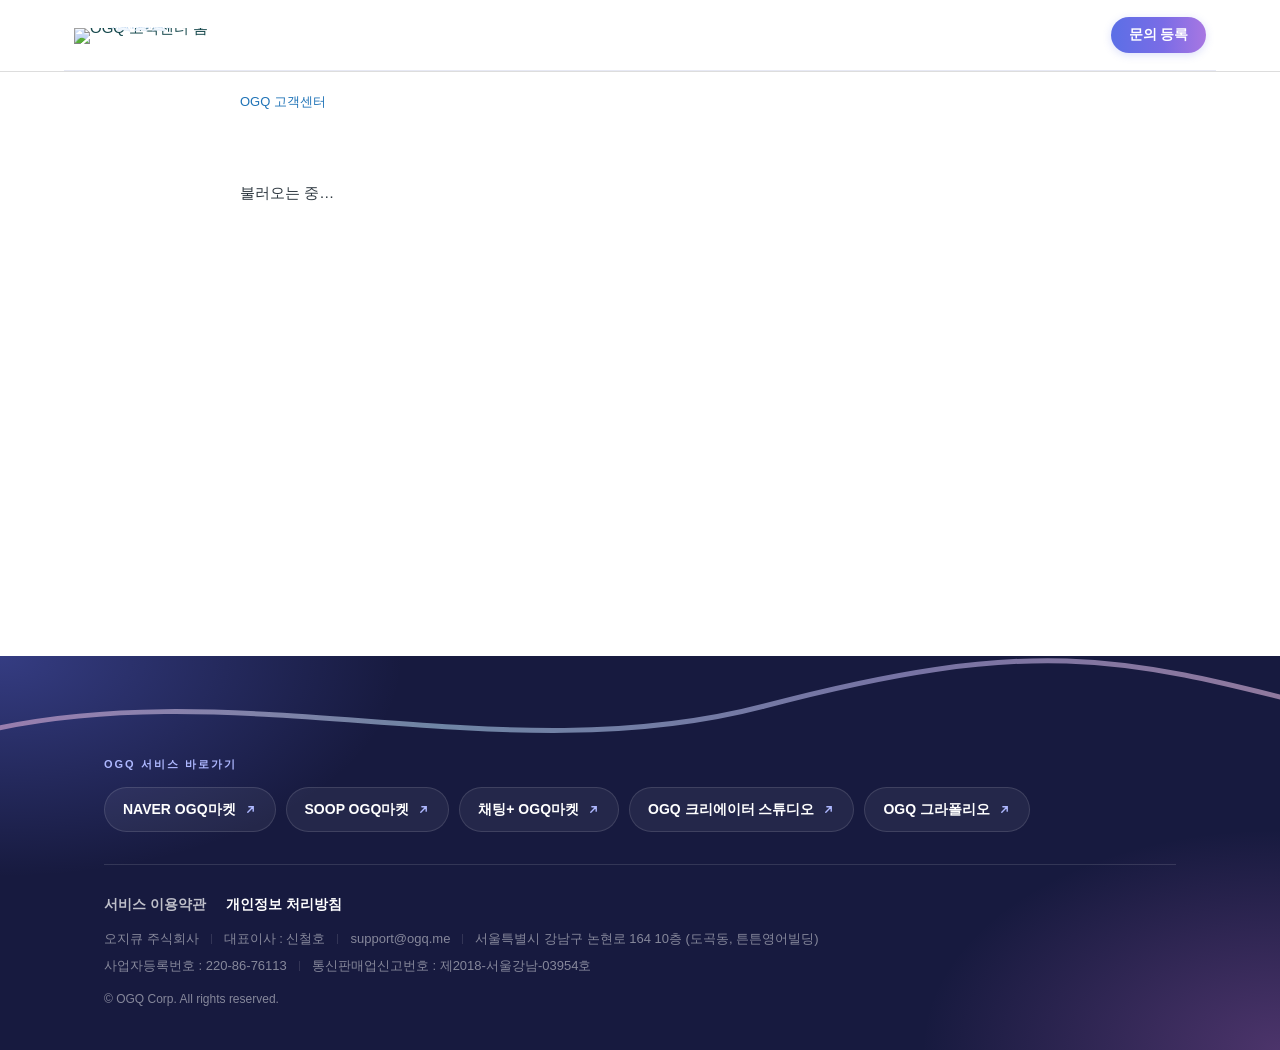
==== commit e722b74b: "로고 기념일 장식(날짜 보고 자동): 경찰의 날·할로윈·크리스마스·겨울 눈·설날·추석 등" ====
--- a/article.html
+++ b/article.html
@@ -96,6 +96,7 @@
   
 <div class="scroll-to-top" aria-label="맨 위로 이동"><svg viewBox="0 0 24 24"><path d="M12 4l-8 8h6v8h4v-8h6l-8-8z"/></svg></div>
 <script src="config.js"></script>
+<script src="assets/doodle.js?v=20261021a" defer></script>
 <script src="assets/app.js?v=20261015b"></script>
 </body>
 </html>
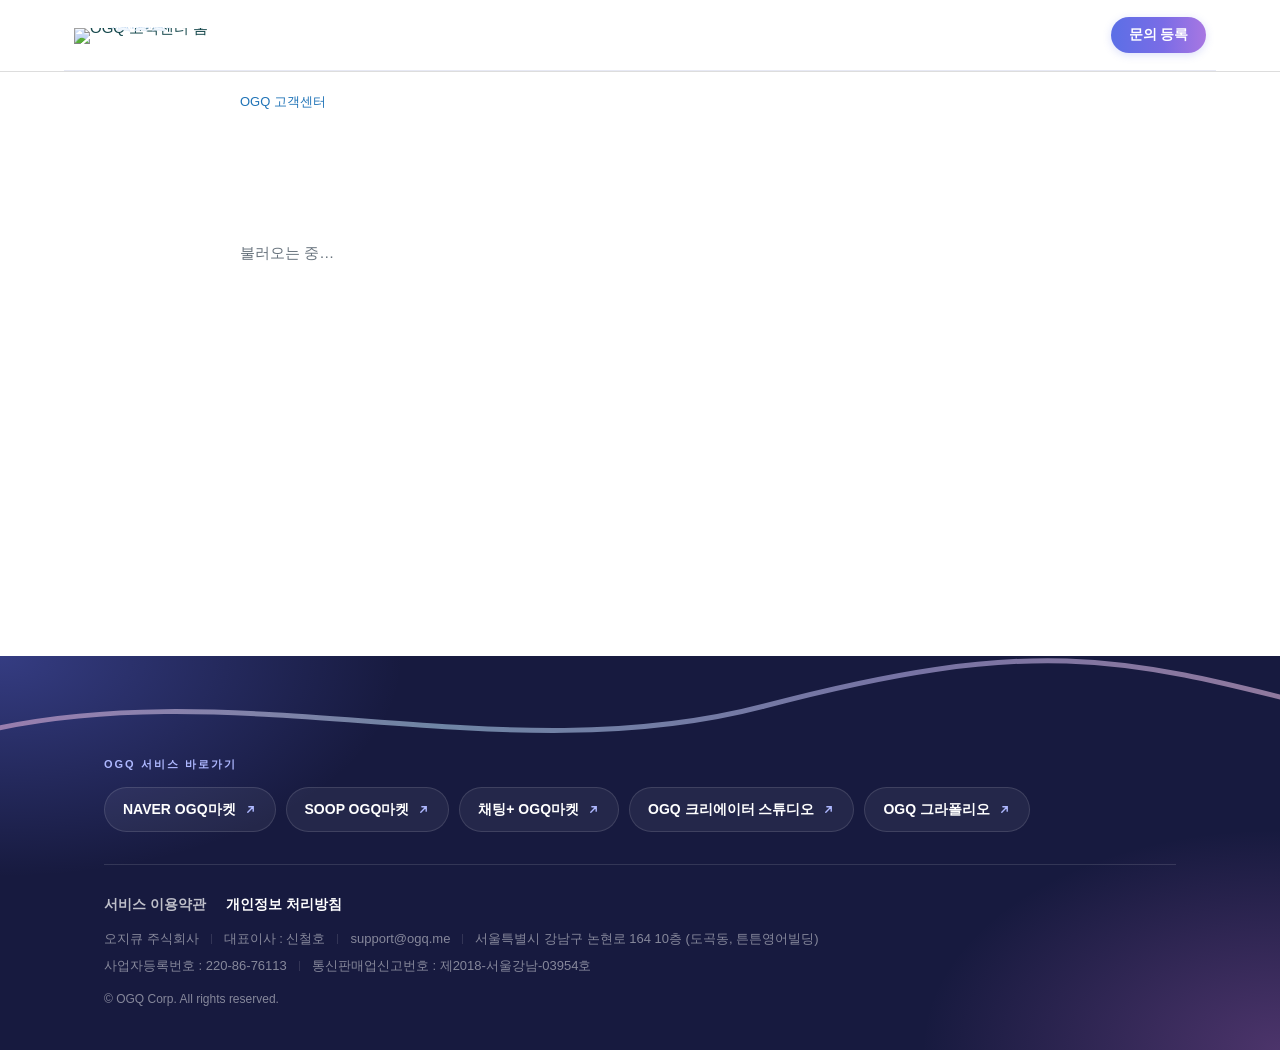
==== commit b625f9cc: "글 본문 표에 테두리·머리줄 스타일(약관·처리방침 표)" ====
--- a/article.html
+++ b/article.html
@@ -7,7 +7,7 @@
 <link rel="icon" type="image/png" href="assets/img/01K6CZ4G9TE6RBP58HR6H0S4BN.png">
 <link rel="stylesheet" href="https://cdn.jsdelivr.net/gh/orioncactus/pretendard@v1.3.9/dist/web/variable/pretendardvariable.min.css">
 <link rel="stylesheet" href="assets/theme.css?v=20261019a">
-<link rel="stylesheet" href="assets/site.css">
+<link rel="stylesheet" href="assets/site.css?v=20261022a">
 </head>
 <body class="" data-page="article">
 <a class="skip-navigation" tabindex="1" href="#main-content">주 콘텐츠로 건너뛰기</a>
@@ -96,7 +96,7 @@
   
 <div class="scroll-to-top" aria-label="맨 위로 이동"><svg viewBox="0 0 24 24"><path d="M12 4l-8 8h6v8h4v-8h6l-8-8z"/></svg></div>
 <script src="config.js"></script>
-<script src="assets/doodle.js?v=20261021a" defer></script>
+<script src="assets/doodle.js?v=20261021b" defer></script>
 <script src="assets/app.js?v=20261015b"></script>
 </body>
 </html>
--- a/assets/site.css
+++ b/assets/site.css
@@ -0,0 +1,50 @@
+/* 젠데스크 기능을 대신하는 부분에만 쓰는 보조 스타일 (나머지는 theme.css 그대로) */
+.kb-loading{padding:60px 0;text-align:center;color:#68737D}
+.kb-lead{color:#68737D;line-height:1.7;margin:0 0 20px}
+.kb-avatar{display:inline-flex;align-items:center;justify-content:center;width:40px;height:40px;border-radius:50%;background:#E9ECFA;color:#3F4DA8;font-size:12px;font-weight:800}
+.kb-avatar.staff{background:#3F4DA8;color:#fff}
+.article-avatar .kb-avatar{width:40px;height:40px}
+.kb-instant{display:none;position:absolute;left:0;right:0;top:calc(100% + 8px);z-index:50;background:#fff;border:1px solid #E3E6F3;border-radius:16px;
+  box-shadow:0 18px 40px rgba(63,77,168,.14);padding:6px;text-align:left;max-height:420px;overflow-y:auto}
+.kb-instant a{display:block;padding:10px 14px;border-radius:10px;color:#1E2240;text-decoration:none}
+.kb-instant a:hover{background:#F6F7FC;text-decoration:none}
+.kb-instant b{display:block;font-weight:700;font-size:14px}
+.kb-instant span{display:block;font-size:12px;color:#9397B0;margin-top:2px}
+.kb-instant a.kb-instant__all{border-top:1px solid #E3E6F3;border-radius:0 0 10px 10px;color:#3F4DA8;font-size:13px;font-weight:700}
+.request-rate{background:#F6F7FC;border:1px solid #E3E6F3;border-radius:12px;padding:20px 24px;margin:20px 0}
+.request-rate h2{font-size:18px;margin:0 0 6px}
+.request-rate p{margin:0 0 10px;color:#68737D}
+.request-rate textarea{width:100%;min-height:90px;margin-bottom:10px}
+.comment-form-controls{display:flex;align-items:center;gap:10px;flex-wrap:wrap}
+.comment-form-controls input[type=submit]{margin-left:auto}
+.zd-attach{cursor:pointer;color:#1F73B7;font-size:14px}
+.zd-files{display:inline-flex;flex-wrap:wrap;gap:6px}
+.zd-file{display:inline-flex;align-items:center;gap:6px;border:1px solid #D8DCDE;border-radius:4px;padding:2px 8px;font-size:13px;background:#fff}
+.zd-file button{border:0;background:none;cursor:pointer;color:#68737D}
+.kb-lookup{max-width:480px}
+.kb-lookup .form-field{margin-bottom:16px}
+.kb-lookup input[type=text],.kb-lookup input[type=email]{width:100%}
+.hidden{display:none!important}
+.comment-form .comment-container{width:100%}
+.comment-form textarea{width:100%;min-height:120px;resize:vertical}
+
+/* ===== 글 본문 표(약관·처리방침 등) — 젠데스크 편집기 표(wysiwyg-table)에 테두리·머리줄 ===== */
+.article-body figure.wysiwyg-table,
+.article-body .wysiwyg-table { margin: 16px 0 24px; overflow-x: auto; -webkit-overflow-scrolling: touch; }
+.article-body table {
+  width: 100%; border-collapse: collapse; border-spacing: 0;
+  border: 1px solid #d9dde8; font-size: 14px; line-height: 1.6; background: #fff;
+}
+.article-body table td,
+.article-body table th {
+  border: 1px solid #d9dde8; padding: 10px 12px; vertical-align: top; text-align: left; word-break: keep-all; overflow-wrap: anywhere;
+}
+.article-body table th,
+.article-body table tr:first-child td { background: #f3f5fb; font-weight: 700; color: #2a2f45; }
+.article-body table td[style*="text-align: center"] { text-align: center; }
+.article-body table tr:nth-child(even) td { background: #fbfcfe; }
+.article-body table tr:first-child td { background: #f3f5fb; }
+@media (max-width: 768px) {
+  .article-body table { font-size: 13px; min-width: 560px; }
+  .article-body table td, .article-body table th { padding: 8px 10px; }
+}
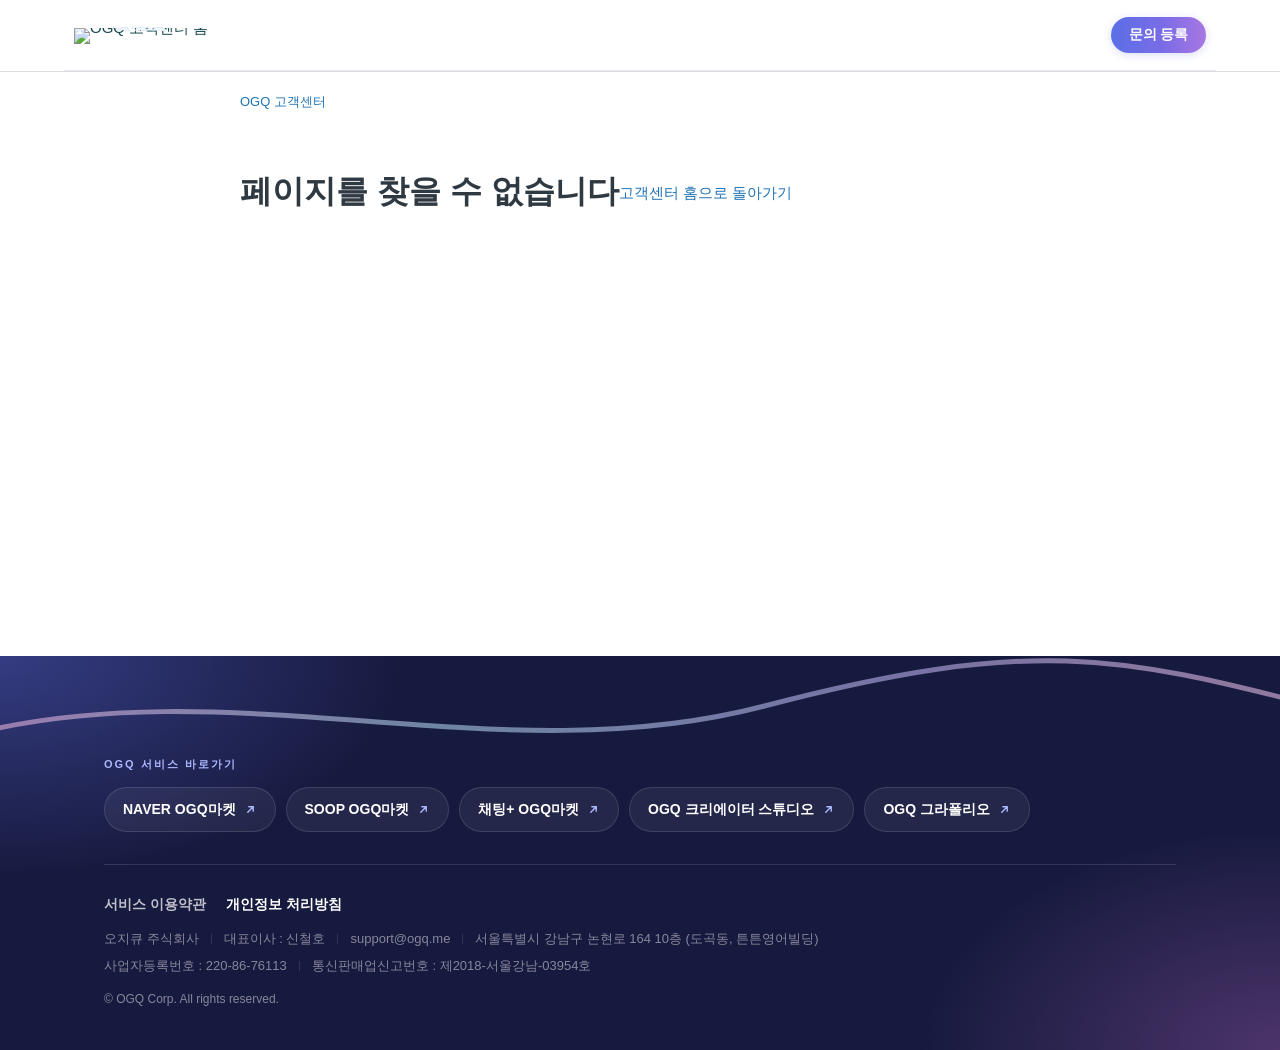
==== commit 2cf20fad: "채팅+ 약관 v2.3·처리방침 v2.1 추가(11/13 10시 공개, 12/14 시행) Co-Authored-By: Claude Opus 5.5 <noreply@anthropic." ====
--- a/article.html
+++ b/article.html
@@ -97,6 +97,6 @@
 <div class="scroll-to-top" aria-label="맨 위로 이동"><svg viewBox="0 0 24 24"><path d="M12 4l-8 8h6v8h4v-8h6l-8-8z"/></svg></div>
 <script src="config.js"></script>
 <script src="assets/doodle.js?v=20261021b" defer></script>
-<script src="assets/app.js?v=20261015b"></script>
+<script src="assets/app.js?v=20261109a"></script>
 </body>
 </html>
